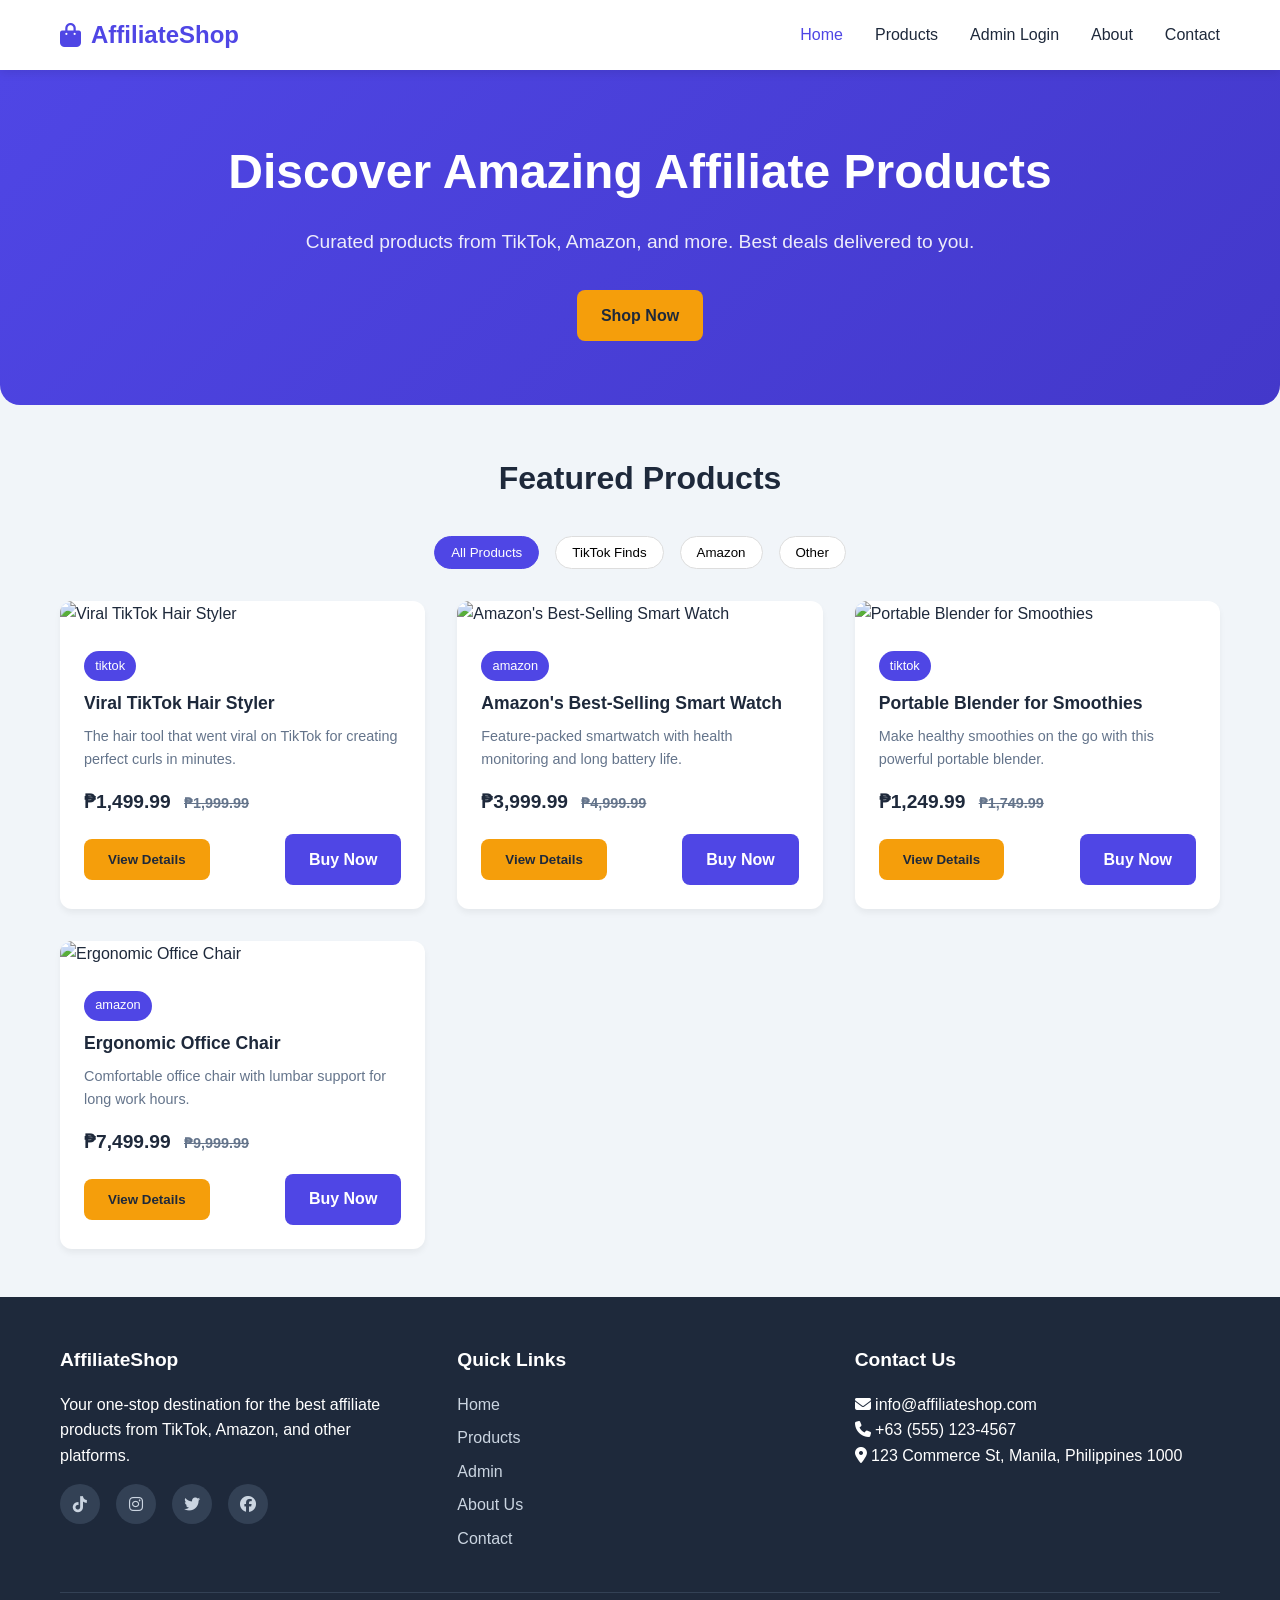
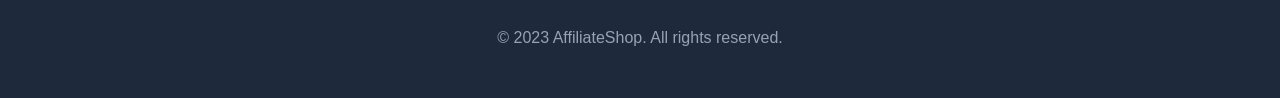
==== my-website7/index.html @ abbaf7f5 "Add files via upload" ====
<!DOCTYPE html>
<html lang="en">
<head>
    <meta charset="UTF-8">
    <meta name="viewport" content="width=device-width, initial-scale=1.0">
    <title>AffiliateShop - TikTok & Amazon Finds</title>
    <link rel="stylesheet" href="css/style.css">
    <link rel="stylesheet" href="css/auth.css">
    <link rel="stylesheet" href="https://cdnjs.cloudflare.com/ajax/libs/font-awesome/6.4.0/css/all.min.css">
</head>
<body>
    <!-- Header -->
    <header>
        <div class="container">
            <nav class="navbar">
                <a href="#" class="logo">
                    <i class="fas fa-shopping-bag"></i>
                    AffiliateShop
                </a>
                <ul class="nav-links">
                    <li><a href="#" class="active">Home</a></li>
                    <li><a href="#products">Products</a></li>
                    <li><a href="#" id="admin-login-link">Admin Login</a></li>
                    <li><a href="#about">About</a></li>
                    <li><a href="#contact">Contact</a></li>
                </ul>
                <button class="mobile-menu-btn" id="mobile-menu-btn">
                    <i class="fas fa-bars"></i>
                </button>
            </nav>
        </div>
    </header>

    <!-- Hero Section -->
    <section class="hero">
        <div class="container">
            <h1>Discover Amazing Affiliate Products</h1>
            <p>Curated products from TikTok, Amazon, and more. Best deals delivered to you.</p>
            <a href="#products" class="btn">Shop Now</a>
        </div>
    </section>

    <!-- Products Section -->
    <section id="products" class="container">
        <h2 class="section-title">Featured Products</h2>
        
        <div class="filters">
            <button class="filter-btn active" data-filter="all">All Products</button>
            <button class="filter-btn" data-filter="tiktok">TikTok Finds</button>
            <button class="filter-btn" data-filter="amazon">Amazon</button>
            <button class="filter-btn" data-filter="other">Other</button>
        </div>

        <div class="products-grid" id="products-grid">
            <!-- Products will be loaded here dynamically -->
        </div>
    </section>

    <!-- Admin Login Modal -->
    <div class="modal" id="login-modal">
        <div class="modal-content">
            <button class="close-modal" id="close-login-modal">&times;</button>
            <div class="auth-container">
                <h2>Admin Login</h2>
                <form id="login-form">
                    <div class="form-group">
                        <label for="username">Username</label>
                        <input type="text" id="username" class="form-control" required>
                    </div>
                    <div class="form-group">
                        <label for="password">Password</label>
                        <input type="password" id="password" class="form-control" required>
                    </div>
                    <button type="submit" class="btn btn-primary btn-full">Login</button>
                </form>
                <div class="auth-info">
                    <p><strong>Demo Credentials:</strong></p>
                    <p>Username: admin</p>
                    <p>Password: password123</p>
                </div>
            </div>
        </div>
    </div>

    <!-- Admin Panel -->
    <section class="admin-panel container" id="admin-panel">
        <div class="admin-header">
            <h2 class="section-title">Admin Panel</h2>
            <button class="btn btn-danger" id="logout-btn">Logout</button>
        </div>
        
        <div class="tabs">
            <div class="tab active" data-tab="add-product">Add Product</div>
            <div class="tab" data-tab="bulk-upload">Bulk Upload</div>
            <div class="tab" data-tab="manage-products">Manage Products</div>
        </div>

        <div class="tab-content active" id="add-product-tab">
            <form id="add-product-form">
                <div class="form-row">
                    <div class="form-group">
                        <label for="product-title">Product Title</label>
                        <input type="text" id="product-title" class="form-control" required>
                    </div>
                    <div class="form-group">
                        <label for="product-price">Price (₱)</label>
                        <input type="number" id="product-price" class="form-control" step="0.01" required>
                    </div>
                </div>

                <div class="form-group">
                    <label for="product-description">Description</label>
                    <textarea id="product-description" class="form-control" required></textarea>
                </div>

                <div class="form-row">
                    <div class="form-group">
                        <label for="product-affiliate-link">Affiliate Link</label>
                        <input type="url" id="product-affiliate-link" class="form-control" required>
                    </div>
                    <div class="form-group">
                        <label for="product-source">Source</label>
                        <select id="product-source" class="form-control" required>
                            <option value="tiktok">TikTok</option>
                            <option value="amazon">Amazon</option>
                            <option value="other">Other</option>
                        </select>
                    </div>
                </div>

                <div class="form-row">
                    <div class="form-group">
                        <label for="product-category">Category</label>
                        <input type="text" id="product-category" class="form-control" required>
                    </div>
                    <div class="form-group">
                        <label for="product-image">Image URL</label>
                        <input type="url" id="product-image" class="form-control" required>
                    </div>
                </div>

                <div class="form-group">
                    <label for="product-tags">Tags (comma separated)</label>
                    <input type="text" id="product-tags" class="form-control" placeholder="tag1, tag2, tag3">
                </div>

                <button type="submit" class="btn btn-primary">Add Product</button>
            </form>
        </div>

        <div class="tab-content" id="bulk-upload-tab">
            <div class="form-group">
                <label>Bulk Product Upload</label>
                <p>Upload multiple products using JSON format.</p>
            </div>

            <div class="form-group">
                <label for="bulk-data">Product Data (JSON format)</label>
                <textarea id="bulk-data" class="form-control" rows="10" placeholder='[{"title": "Product 1", "price": 1000, "description": "...", "affiliateLink": "...", "source": "tiktok", "category": "Beauty", "image": "..."}]'></textarea>
            </div>

            <button class="btn btn-primary" id="import-bulk">Import Products</button>
        </div>

        <div class="tab-content" id="manage-products-tab">
            <div id="admin-products-list">
                <!-- Admin products list will be loaded here -->
            </div>
        </div>
    </section>

    <!-- Footer -->
    <footer>
        <div class="container">
            <div class="footer-content">
                <div class="footer-section">
                    <h3>AffiliateShop</h3>
                    <p>Your one-stop destination for the best affiliate products from TikTok, Amazon, and other platforms.</p>
                    <div class="social-links">
                        <a href="#"><i class="fab fa-tiktok"></i></a>
                        <a href="#"><i class="fab fa-instagram"></i></a>
                        <a href="#"><i class="fab fa-twitter"></i></a>
                        <a href="#"><i class="fab fa-facebook"></i></a>
                    </div>
                </div>
                <div class="footer-section">
                    <h3>Quick Links</h3>
                    <a href="#">Home</a>
                    <a href="#products">Products</a>
                    <a href="#" id="footer-admin-link">Admin</a>
                    <a href="#about">About Us</a>
                    <a href="#contact">Contact</a>
                </div>
                <div class="footer-section">
                    <h3>Contact Us</h3>
                    <p><i class="fas fa-envelope"></i> info@affiliateshop.com</p>
                    <p><i class="fas fa-phone"></i> +63 (555) 123-4567</p>
                    <p><i class="fas fa-map-marker-alt"></i> 123 Commerce St, Manila, Philippines 1000</p>
                </div>
            </div>
            <div class="copyright">
                <p>&copy; 2023 AffiliateShop. All rights reserved.</p>
            </div>
        </div>
    </footer>

    <!-- Product Detail Modal -->
    <div class="modal" id="product-modal">
        <div class="modal-content">
            <button class="close-modal" id="close-modal">&times;</button>
            <div id="modal-content">
                <!-- Product details will be loaded here -->
            </div>
        </div>
    </div>

    <!-- Toast Notification -->
    <div class="toast" id="toast"></div>

    <script src="js/utils.js"></script>
    <script src="js/auth.js"></script>
    <script src="js/products.js"></script>
    <script src="js/admin.js"></script>
    <script src="js/main.js"></script>
</body>
</html>
---- my-website7/css/style.css ----
:root {
    --primary: #4f46e5;
    --primary-dark: #4338ca;
    --secondary: #f59e0b;
    --light: #f8fafc;
    --dark: #1e293b;
    --gray: #64748b;
    --success: #10b981;
    --danger: #ef4444;
}

* {
    margin: 0;
    padding: 0;
    box-sizing: border-box;
    font-family: 'Segoe UI', Tahoma, Geneva, Verdana, sans-serif;
}

body {
    background-color: #f1f5f9;
    color: var(--dark);
    line-height: 1.6;
}

.container {
    width: 100%;
    max-width: 1200px;
    margin: 0 auto;
    padding: 0 20px;
}

/* Header & Navigation */
header {
    background-color: white;
    box-shadow: 0 2px 10px rgba(0, 0, 0, 0.1);
    position: sticky;
    top: 0;
    z-index: 100;
}

.navbar {
    display: flex;
    justify-content: space-between;
    align-items: center;
    padding: 1rem 0;
}

.logo {
    display: flex;
    align-items: center;
    gap: 10px;
    font-size: 1.5rem;
    font-weight: 700;
    color: var(--primary);
    text-decoration: none;
}

.nav-links {
    display: flex;
    gap: 2rem;
    list-style: none;
}

.nav-links a {
    text-decoration: none;
    color: var(--dark);
    font-weight: 500;
    transition: color 0.3s;
}

.nav-links a:hover, .nav-links a.active {
    color: var(--primary);
}

.mobile-menu-btn {
    display: none;
    background: none;
    border: none;
    font-size: 1.5rem;
    cursor: pointer;
    color: var(--dark);
}

/* Hero Section */
.hero {
    background: linear-gradient(135deg, var(--primary) 0%, var(--primary-dark) 100%);
    color: white;
    padding: 4rem 0;
    text-align: center;
    border-radius: 0 0 20px 20px;
    margin-bottom: 3rem;
}

.hero h1 {
    font-size: 3rem;
    margin-bottom: 1rem;
}

.hero p {
    font-size: 1.2rem;
    max-width: 700px;
    margin: 0 auto 2rem;
    opacity: 0.9;
}

.btn {
    display: inline-block;
    padding: 0.8rem 1.5rem;
    background-color: var(--secondary);
    color: var(--dark);
    border: none;
    border-radius: 8px;
    font-weight: 600;
    cursor: pointer;
    text-decoration: none;
    transition: all 0.3s;
}

.btn:hover {
    background-color: #eab308;
    transform: translateY(-2px);
}

.btn-primary {
    background-color: var(--primary);
    color: white;
}

.btn-primary:hover {
    background-color: var(--primary-dark);
}

.btn-danger {
    background-color: var(--danger);
    color: white;
}

.btn-danger:hover {
    background-color: #dc2626;
}

.btn-full {
    width: 100%;
}

/* Products Grid */
.section-title {
    text-align: center;
    margin-bottom: 2rem;
    font-size: 2rem;
    color: var(--dark);
}

.filters {
    display: flex;
    justify-content: center;
    gap: 1rem;
    margin-bottom: 2rem;
    flex-wrap: wrap;
}

.filter-btn {
    padding: 0.5rem 1rem;
    background-color: white;
    border: 1px solid #ddd;
    border-radius: 20px;
    cursor: pointer;
    transition: all 0.3s;
}

.filter-btn.active, .filter-btn:hover {
    background-color: var(--primary);
    color: white;
    border-color: var(--primary);
}

.products-grid {
    display: grid;
    grid-template-columns: repeat(auto-fill, minmax(280px, 1fr));
    gap: 2rem;
    margin-bottom: 3rem;
}

.product-card {
    background-color: white;
    border-radius: 12px;
    overflow: hidden;
    box-shadow: 0 4px 6px rgba(0, 0, 0, 0.05);
    transition: transform 0.3s, box-shadow 0.3s;
}

.product-card:hover {
    transform: translateY(-5px);
    box-shadow: 0 10px 15px rgba(0, 0, 0, 0.1);
}

.product-image {
    height: 200px;
    width: 100%;
    object-fit: cover;
}

.product-info {
    padding: 1.5rem;
}

.product-source {
    display: inline-block;
    background-color: var(--primary);
    color: white;
    padding: 0.3rem 0.7rem;
    border-radius: 20px;
    font-size: 0.8rem;
    margin-bottom: 0.5rem;
}

.product-title {
    font-size: 1.1rem;
    margin-bottom: 0.5rem;
    display: -webkit-box;
    -webkit-line-clamp: 2;
    -webkit-box-orient: vertical;
    overflow: hidden;
}

.product-description {
    color: var(--gray);
    font-size: 0.9rem;
    margin-bottom: 1rem;
    display: -webkit-box;
    -webkit-line-clamp: 2;
    -webkit-box-orient: vertical;
    overflow: hidden;
}

.product-price {
    font-size: 1.2rem;
    font-weight: 700;
    color: var(--dark);
    margin-bottom: 1rem;
}

.product-price .original {
    font-size: 0.9rem;
    color: var(--gray);
    text-decoration: line-through;
    margin-left: 0.5rem;
}

.product-actions {
    display: flex;
    justify-content: space-between;
    align-items: center;
}

/* Admin Panel */
.admin-panel {
    background-color: white;
    border-radius: 12px;
    padding: 2rem;
    box-shadow: 0 4px 6px rgba(0, 0, 0, 0.05);
    margin-bottom: 3rem;
    display: none;
}

.admin-panel.active {
    display: block;
}

.admin-header {
    display: flex;
    justify-content: space-between;
    align-items: center;
    margin-bottom: 2rem;
}

.form-group {
    margin-bottom: 1.5rem;
}

.form-group label {
    display: block;
    margin-bottom: 0.5rem;
    font-weight: 500;
}

.form-control {
    width: 100%;
    padding: 0.8rem;
    border: 1px solid #ddd;
    border-radius: 8px;
    font-size: 1rem;
}

.form-row {
    display: flex;
    gap: 1rem;
}

.form-row .form-group {
    flex: 1;
}

textarea.form-control {
    min-height: 100px;
    resize: vertical;
}

.tabs {
    display: flex;
    border-bottom: 1px solid #ddd;
    margin-bottom: 1.5rem;
}

.tab {
    padding: 0.8rem 1.5rem;
    cursor: pointer;
    border-bottom: 2px solid transparent;
}

.tab.active {
    border-bottom: 2px solid var(--primary);
    color: var(--primary);
    font-weight: 500;
}

.tab-content {
    display: none;
}

.tab-content.active {
    display: block;
}

/* Footer */
footer {
    background-color: var(--dark);
    color: white;
    padding: 3rem 0;
    margin-top: 3rem;
}

.footer-content {
    display: flex;
    justify-content: space-between;
    flex-wrap: wrap;
    gap: 2rem;
}

.footer-section {
    flex: 1;
    min-width: 250px;
}

.footer-section h3 {
    margin-bottom: 1rem;
    font-size: 1.2rem;
}

.footer-section a {
    color: #cbd5e1;
    text-decoration: none;
    display: block;
    margin-bottom: 0.5rem;
    transition: color 0.3s;
}

.footer-section a:hover {
    color: white;
}

.social-links {
    display: flex;
    gap: 1rem;
    margin-top: 1rem;
}

.social-links a {
    display: inline-flex;
    align-items: center;
    justify-content: center;
    width: 40px;
    height: 40px;
    background-color: #334155;
    border-radius: 50%;
    transition: background-color 0.3s;
}

.social-links a:hover {
    background-color: var(--primary);
}

.copyright {
    text-align: center;
    margin-top: 2rem;
    padding-top: 2rem;
    border-top: 1px solid #334155;
    color: #94a3b8;
}

/* Modal */
.modal {
    display: none;
    position: fixed;
    top: 0;
    left: 0;
    width: 100%;
    height: 100%;
    background-color: rgba(0, 0, 0, 0.5);
    z-index: 1000;
    align-items: center;
    justify-content: center;
}

.modal.active {
    display: flex;
}

.modal-content {
    background-color: white;
    border-radius: 12px;
    width: 90%;
    max-width: 500px;
    max-height: 90vh;
    overflow-y: auto;
    padding: 2rem;
    position: relative;
}

.close-modal {
    position: absolute;
    top: 1rem;
    right: 1rem;
    background: none;
    border: none;
    font-size: 1.5rem;
    cursor: pointer;
    color: var(--gray);
}

/* Toast Notifications */
.toast {
    position: fixed;
    bottom: 20px;
    right: 20px;
    padding: 1rem 1.5rem;
    background-color: var(--success);
    color: white;
    border-radius: 8px;
    box-shadow: 0 4px 6px rgba(0, 0, 0, 0.1);
    transform: translateY(100px);
    opacity: 0;
    transition: all 0.3s;
    z-index: 1001;
}

.toast.active {
    transform: translateY(0);
    opacity: 1;
}

.toast.error {
    background-color: var(--danger);
}

/* Responsive */
@media (max-width: 768px) {
    .nav-links {
        display: none;
        position: absolute;
        top: 100%;
        left: 0;
        width: 100%;
        background-color: white;
        flex-direction: column;
        padding: 1rem 0;
        box-shadow: 0 5px 10px rgba(0, 0, 0, 0.1);
    }

    .nav-links.active {
        display: flex;
    }

    .mobile-menu-btn {
        display: block;
    }

    .hero h1 {
        font-size: 2.2rem;
    }

    .form-row {
        flex-direction: column;
        gap: 0;
    }

    .admin-header {
        flex-direction: column;
        gap: 1rem;
        align-items: flex-start;
    }
}
---- my-website7/css/auth.css ----
.auth-container {
    text-align: center;
}

.auth-container h2 {
    margin-bottom: 2rem;
    color: var(--dark);
}

.auth-info {
    margin-top: 1.5rem;
    padding: 1rem;
    background-color: #f8fafc;
    border-radius: 8px;
    border-left: 4px solid var(--primary);
}

.auth-info p {
    margin-bottom: 0.5rem;
    font-size: 0.9rem;
    color: var(--gray);
}

.auth-info p:first-child {
    font-weight: 600;
    color: var(--dark);
}
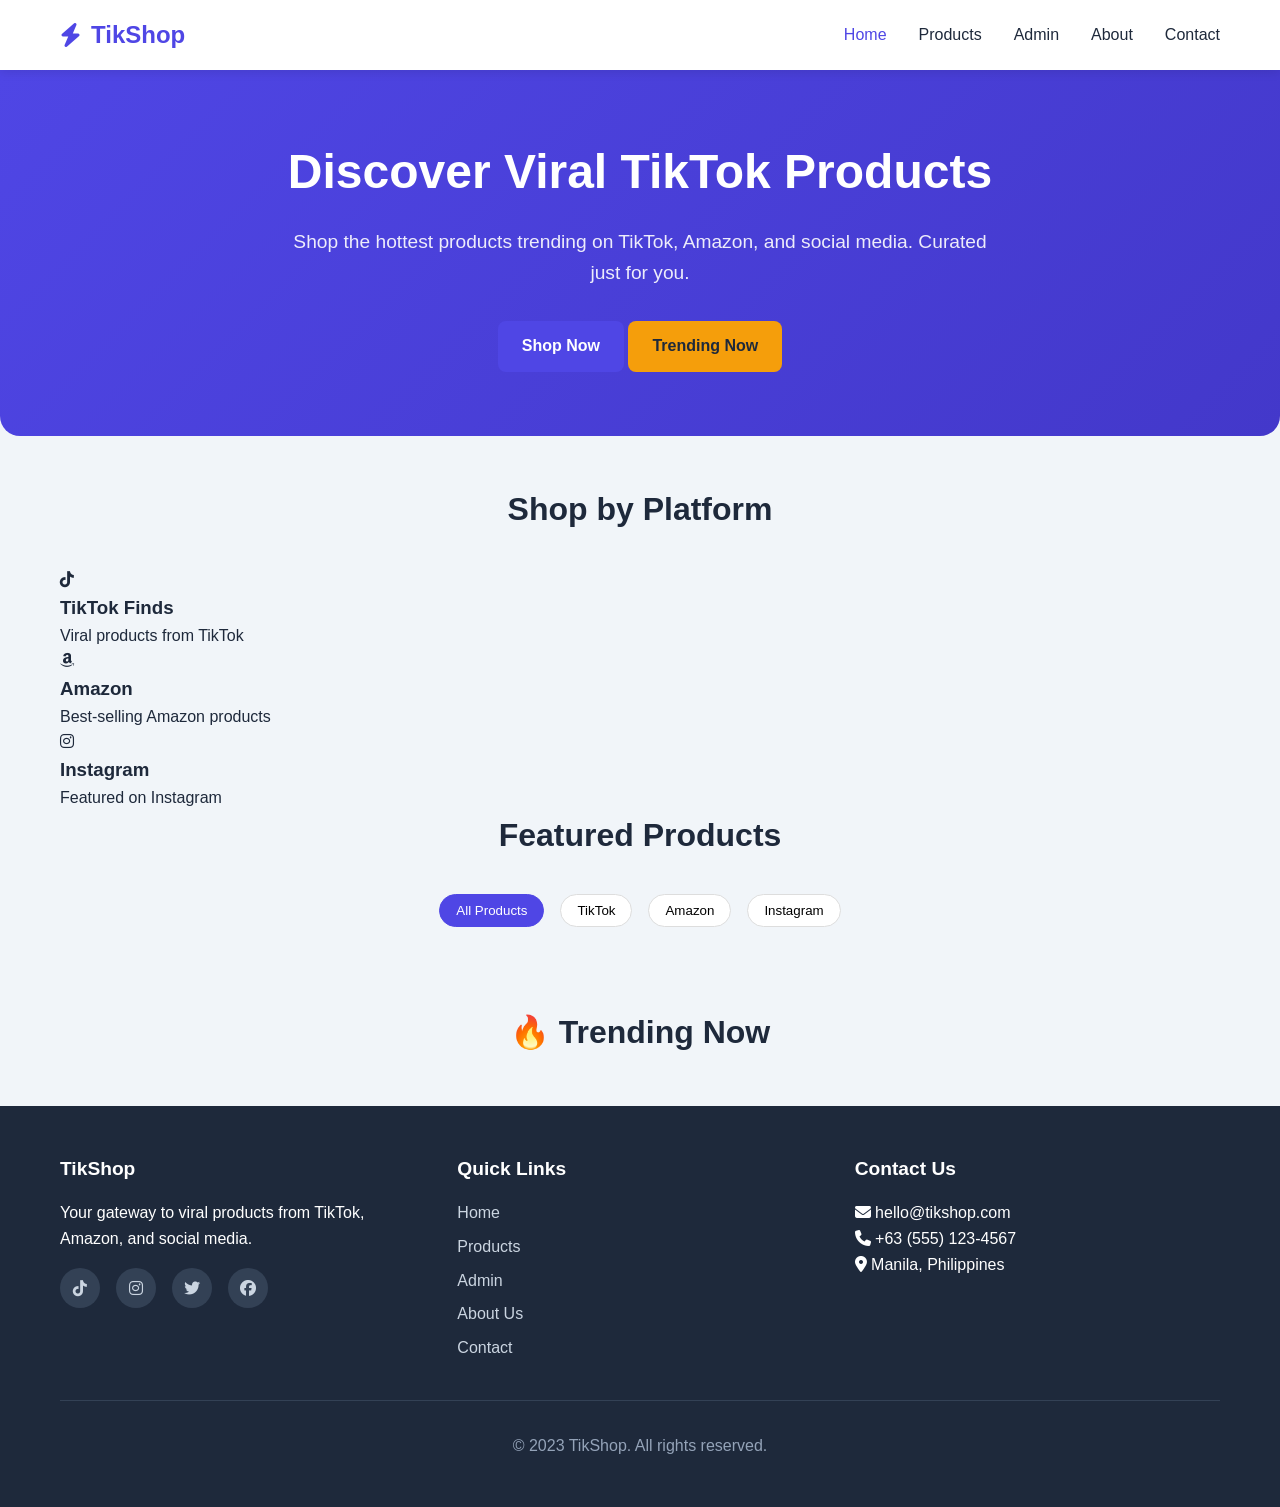
==== commit ce5fa512: "Update index.html" ====
--- a/my-website7/index.html
+++ b/my-website7/index.html
@@ -3,9 +3,8 @@
 <head>
     <meta charset="UTF-8">
     <meta name="viewport" content="width=device-width, initial-scale=1.0">
-    <title>AffiliateShop - TikTok & Amazon Finds</title>
+    <title>TikShop - Viral Products from TikTok & Amazon</title>
     <link rel="stylesheet" href="css/style.css">
-    <link rel="stylesheet" href="css/auth.css">
     <link rel="stylesheet" href="https://cdnjs.cloudflare.com/ajax/libs/font-awesome/6.4.0/css/all.min.css">
 </head>
 <body>
@@ -14,13 +13,13 @@
         <div class="container">
             <nav class="navbar">
                 <a href="#" class="logo">
-                    <i class="fas fa-shopping-bag"></i>
-                    AffiliateShop
+                    <i class="fas fa-bolt"></i>
+                    TikShop
                 </a>
                 <ul class="nav-links">
                     <li><a href="#" class="active">Home</a></li>
                     <li><a href="#products">Products</a></li>
-                    <li><a href="#" id="admin-login-link">Admin Login</a></li>
+                    <li><a href="admin.html" id="admin-link">Admin</a></li>
                     <li><a href="#about">About</a></li>
                     <li><a href="#contact">Contact</a></li>
                 </ul>
@@ -34,137 +33,61 @@
     <!-- Hero Section -->
     <section class="hero">
         <div class="container">
-            <h1>Discover Amazing Affiliate Products</h1>
-            <p>Curated products from TikTok, Amazon, and more. Best deals delivered to you.</p>
-            <a href="#products" class="btn">Shop Now</a>
+            <h1>Discover Viral TikTok Products</h1>
+            <p>Shop the hottest products trending on TikTok, Amazon, and social media. Curated just for you.</p>
+            <a href="#products" class="btn btn-primary">Shop Now</a>
+            <a href="#trending" class="btn btn-secondary">Trending Now</a>
+        </div>
+    </section>
+
+    <!-- Categories Section -->
+    <section class="categories">
+        <div class="container">
+            <h2 class="section-title">Shop by Platform</h2>
+            <div class="categories-grid">
+                <div class="category-card tiktok">
+                    <i class="fab fa-tiktok"></i>
+                    <h3>TikTok Finds</h3>
+                    <p>Viral products from TikTok</p>
+                </div>
+                <div class="category-card amazon">
+                    <i class="fab fa-amazon"></i>
+                    <h3>Amazon</h3>
+                    <p>Best-selling Amazon products</p>
+                </div>
+                <div class="category-card instagram">
+                    <i class="fab fa-instagram"></i>
+                    <h3>Instagram</h3>
+                    <p>Featured on Instagram</p>
+                </div>
+            </div>
         </div>
     </section>
 
     <!-- Products Section -->
-    <section id="products" class="container">
-        <h2 class="section-title">Featured Products</h2>
-        
-        <div class="filters">
-            <button class="filter-btn active" data-filter="all">All Products</button>
-            <button class="filter-btn" data-filter="tiktok">TikTok Finds</button>
-            <button class="filter-btn" data-filter="amazon">Amazon</button>
-            <button class="filter-btn" data-filter="other">Other</button>
-        </div>
+    <section id="products" class="products-section">
+        <div class="container">
+            <h2 class="section-title">Featured Products</h2>
+            
+            <div class="filters">
+                <button class="filter-btn active" data-filter="all">All Products</button>
+                <button class="filter-btn" data-filter="tiktok">TikTok</button>
+                <button class="filter-btn" data-filter="amazon">Amazon</button>
+                <button class="filter-btn" data-filter="instagram">Instagram</button>
+            </div>
 
-        <div class="products-grid" id="products-grid">
-            <!-- Products will be loaded here dynamically -->
+            <div class="products-grid" id="products-grid">
+                <!-- Products will be loaded here dynamically -->
+            </div>
         </div>
     </section>
 
-    <!-- Admin Login Modal -->
-    <div class="modal" id="login-modal">
-        <div class="modal-content">
-            <button class="close-modal" id="close-login-modal">&times;</button>
-            <div class="auth-container">
-                <h2>Admin Login</h2>
-                <form id="login-form">
-                    <div class="form-group">
-                        <label for="username">Username</label>
-                        <input type="text" id="username" class="form-control" required>
-                    </div>
-                    <div class="form-group">
-                        <label for="password">Password</label>
-                        <input type="password" id="password" class="form-control" required>
-                    </div>
-                    <button type="submit" class="btn btn-primary btn-full">Login</button>
-                </form>
-                <div class="auth-info">
-                    <p><strong>Demo Credentials:</strong></p>
-                    <p>Username: admin</p>
-                    <p>Password: password123</p>
-                </div>
-            </div>
-        </div>
-    </div>
-
-    <!-- Admin Panel -->
-    <section class="admin-panel container" id="admin-panel">
-        <div class="admin-header">
-            <h2 class="section-title">Admin Panel</h2>
-            <button class="btn btn-danger" id="logout-btn">Logout</button>
-        </div>
-        
-        <div class="tabs">
-            <div class="tab active" data-tab="add-product">Add Product</div>
-            <div class="tab" data-tab="bulk-upload">Bulk Upload</div>
-            <div class="tab" data-tab="manage-products">Manage Products</div>
-        </div>
-
-        <div class="tab-content active" id="add-product-tab">
-            <form id="add-product-form">
-                <div class="form-row">
-                    <div class="form-group">
-                        <label for="product-title">Product Title</label>
-                        <input type="text" id="product-title" class="form-control" required>
-                    </div>
-                    <div class="form-group">
-                        <label for="product-price">Price (₱)</label>
-                        <input type="number" id="product-price" class="form-control" step="0.01" required>
-                    </div>
-                </div>
-
-                <div class="form-group">
-                    <label for="product-description">Description</label>
-                    <textarea id="product-description" class="form-control" required></textarea>
-                </div>
-
-                <div class="form-row">
-                    <div class="form-group">
-                        <label for="product-affiliate-link">Affiliate Link</label>
-                        <input type="url" id="product-affiliate-link" class="form-control" required>
-                    </div>
-                    <div class="form-group">
-                        <label for="product-source">Source</label>
-                        <select id="product-source" class="form-control" required>
-                            <option value="tiktok">TikTok</option>
-                            <option value="amazon">Amazon</option>
-                            <option value="other">Other</option>
-                        </select>
-                    </div>
-                </div>
-
-                <div class="form-row">
-                    <div class="form-group">
-                        <label for="product-category">Category</label>
-                        <input type="text" id="product-category" class="form-control" required>
-                    </div>
-                    <div class="form-group">
-                        <label for="product-image">Image URL</label>
-                        <input type="url" id="product-image" class="form-control" required>
-                    </div>
-                </div>
-
-                <div class="form-group">
-                    <label for="product-tags">Tags (comma separated)</label>
-                    <input type="text" id="product-tags" class="form-control" placeholder="tag1, tag2, tag3">
-                </div>
-
-                <button type="submit" class="btn btn-primary">Add Product</button>
-            </form>
-        </div>
-
-        <div class="tab-content" id="bulk-upload-tab">
-            <div class="form-group">
-                <label>Bulk Product Upload</label>
-                <p>Upload multiple products using JSON format.</p>
-            </div>
-
-            <div class="form-group">
-                <label for="bulk-data">Product Data (JSON format)</label>
-                <textarea id="bulk-data" class="form-control" rows="10" placeholder='[{"title": "Product 1", "price": 1000, "description": "...", "affiliateLink": "...", "source": "tiktok", "category": "Beauty", "image": "..."}]'></textarea>
-            </div>
-
-            <button class="btn btn-primary" id="import-bulk">Import Products</button>
-        </div>
-
-        <div class="tab-content" id="manage-products-tab">
-            <div id="admin-products-list">
-                <!-- Admin products list will be loaded here -->
+    <!-- Trending Section -->
+    <section id="trending" class="trending-section">
+        <div class="container">
+            <h2 class="section-title">🔥 Trending Now</h2>
+            <div class="trending-grid" id="trending-grid">
+                <!-- Trending products will be loaded here -->
             </div>
         </div>
     </section>
@@ -174,8 +97,8 @@
         <div class="container">
             <div class="footer-content">
                 <div class="footer-section">
-                    <h3>AffiliateShop</h3>
-                    <p>Your one-stop destination for the best affiliate products from TikTok, Amazon, and other platforms.</p>
+                    <h3>TikShop</h3>
+                    <p>Your gateway to viral products from TikTok, Amazon, and social media.</p>
                     <div class="social-links">
                         <a href="#"><i class="fab fa-tiktok"></i></a>
                         <a href="#"><i class="fab fa-instagram"></i></a>
@@ -187,19 +110,19 @@
                     <h3>Quick Links</h3>
                     <a href="#">Home</a>
                     <a href="#products">Products</a>
-                    <a href="#" id="footer-admin-link">Admin</a>
+                    <a href="admin.html">Admin</a>
                     <a href="#about">About Us</a>
                     <a href="#contact">Contact</a>
                 </div>
                 <div class="footer-section">
                     <h3>Contact Us</h3>
-                    <p><i class="fas fa-envelope"></i> info@affiliateshop.com</p>
+                    <p><i class="fas fa-envelope"></i> hello@tikshop.com</p>
                     <p><i class="fas fa-phone"></i> +63 (555) 123-4567</p>
-                    <p><i class="fas fa-map-marker-alt"></i> 123 Commerce St, Manila, Philippines 1000</p>
+                    <p><i class="fas fa-map-marker-alt"></i> Manila, Philippines</p>
                 </div>
             </div>
             <div class="copyright">
-                <p>&copy; 2023 AffiliateShop. All rights reserved.</p>
+                <p>&copy; 2023 TikShop. All rights reserved.</p>
             </div>
         </div>
     </footer>
@@ -218,9 +141,7 @@
     <div class="toast" id="toast"></div>
 
     <script src="js/utils.js"></script>
-    <script src="js/auth.js"></script>
     <script src="js/products.js"></script>
-    <script src="js/admin.js"></script>
     <script src="js/main.js"></script>
 </body>
-</html>+</html>
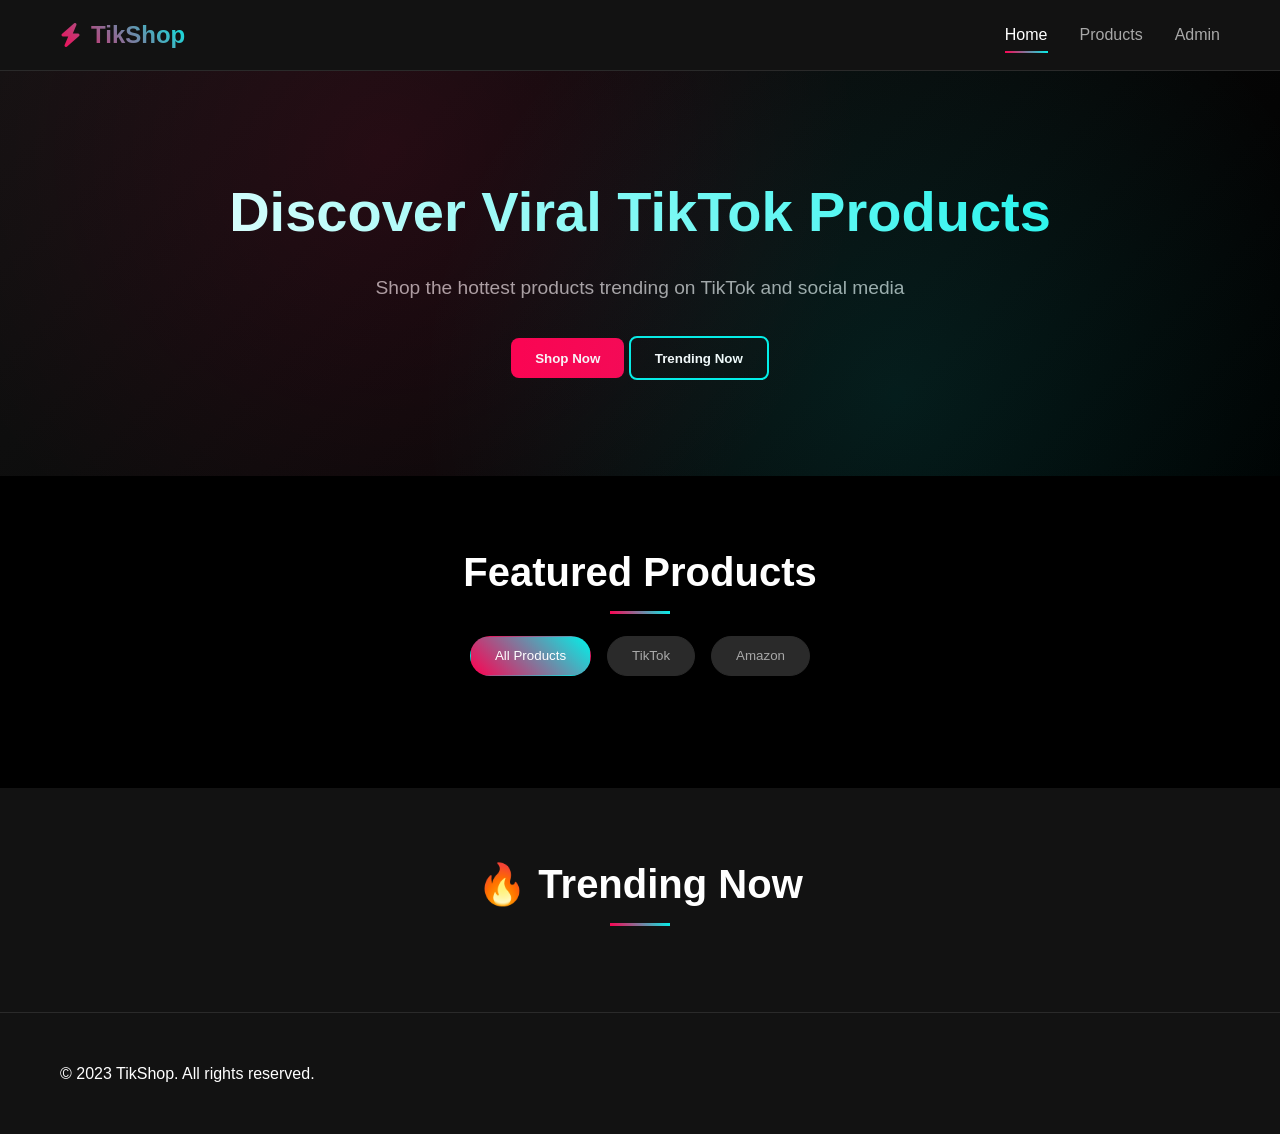
==== commit 2fc3453b: "Update index.html" ====
--- a/my-website7/index.html
+++ b/my-website7/index.html
@@ -3,7 +3,7 @@
 <head>
     <meta charset="UTF-8">
     <meta name="viewport" content="width=device-width, initial-scale=1.0">
-    <title>TikShop - Viral Products from TikTok & Amazon</title>
+    <title>TikShop - Viral Products</title>
     <link rel="stylesheet" href="css/style.css">
     <link rel="stylesheet" href="https://cdnjs.cloudflare.com/ajax/libs/font-awesome/6.4.0/css/all.min.css">
 </head>
@@ -16,16 +16,11 @@
                     <i class="fas fa-bolt"></i>
                     TikShop
                 </a>
-                <ul class="nav-links">
-                    <li><a href="#" class="active">Home</a></li>
-                    <li><a href="#products">Products</a></li>
-                    <li><a href="admin.html" id="admin-link">Admin</a></li>
-                    <li><a href="#about">About</a></li>
-                    <li><a href="#contact">Contact</a></li>
-                </ul>
-                <button class="mobile-menu-btn" id="mobile-menu-btn">
-                    <i class="fas fa-bars"></i>
-                </button>
+                <div class="nav-links">
+                    <a href="#" class="active">Home</a>
+                    <a href="#products">Products</a>
+                    <a href="admin.html">Admin</a>
+                </div>
             </nav>
         </div>
     </header>
@@ -34,32 +29,10 @@
     <section class="hero">
         <div class="container">
             <h1>Discover Viral TikTok Products</h1>
-            <p>Shop the hottest products trending on TikTok, Amazon, and social media. Curated just for you.</p>
-            <a href="#products" class="btn btn-primary">Shop Now</a>
-            <a href="#trending" class="btn btn-secondary">Trending Now</a>
-        </div>
-    </section>
-
-    <!-- Categories Section -->
-    <section class="categories">
-        <div class="container">
-            <h2 class="section-title">Shop by Platform</h2>
-            <div class="categories-grid">
-                <div class="category-card tiktok">
-                    <i class="fab fa-tiktok"></i>
-                    <h3>TikTok Finds</h3>
-                    <p>Viral products from TikTok</p>
-                </div>
-                <div class="category-card amazon">
-                    <i class="fab fa-amazon"></i>
-                    <h3>Amazon</h3>
-                    <p>Best-selling Amazon products</p>
-                </div>
-                <div class="category-card instagram">
-                    <i class="fab fa-instagram"></i>
-                    <h3>Instagram</h3>
-                    <p>Featured on Instagram</p>
-                </div>
+            <p>Shop the hottest products trending on TikTok and social media</p>
+            <div class="hero-buttons">
+                <button class="btn btn-primary" onclick="scrollToProducts()">Shop Now</button>
+                <button class="btn btn-secondary" onclick="scrollToTrending()">Trending Now</button>
             </div>
         </div>
     </section>
@@ -70,14 +43,13 @@
             <h2 class="section-title">Featured Products</h2>
             
             <div class="filters">
-                <button class="filter-btn active" data-filter="all">All Products</button>
-                <button class="filter-btn" data-filter="tiktok">TikTok</button>
-                <button class="filter-btn" data-filter="amazon">Amazon</button>
-                <button class="filter-btn" data-filter="instagram">Instagram</button>
+                <button class="filter-btn active" onclick="filterProducts('all')">All Products</button>
+                <button class="filter-btn" onclick="filterProducts('tiktok')">TikTok</button>
+                <button class="filter-btn" onclick="filterProducts('amazon')">Amazon</button>
             </div>
 
             <div class="products-grid" id="products-grid">
-                <!-- Products will be loaded here dynamically -->
+                <!-- Products loaded by JavaScript -->
             </div>
         </div>
     </section>
@@ -86,8 +58,8 @@
     <section id="trending" class="trending-section">
         <div class="container">
             <h2 class="section-title">🔥 Trending Now</h2>
-            <div class="trending-grid" id="trending-grid">
-                <!-- Trending products will be loaded here -->
+            <div class="products-grid" id="trending-grid">
+                <!-- Trending products loaded by JavaScript -->
             </div>
         </div>
     </section>
@@ -95,53 +67,11 @@
     <!-- Footer -->
     <footer>
         <div class="container">
-            <div class="footer-content">
-                <div class="footer-section">
-                    <h3>TikShop</h3>
-                    <p>Your gateway to viral products from TikTok, Amazon, and social media.</p>
-                    <div class="social-links">
-                        <a href="#"><i class="fab fa-tiktok"></i></a>
-                        <a href="#"><i class="fab fa-instagram"></i></a>
-                        <a href="#"><i class="fab fa-twitter"></i></a>
-                        <a href="#"><i class="fab fa-facebook"></i></a>
-                    </div>
-                </div>
-                <div class="footer-section">
-                    <h3>Quick Links</h3>
-                    <a href="#">Home</a>
-                    <a href="#products">Products</a>
-                    <a href="admin.html">Admin</a>
-                    <a href="#about">About Us</a>
-                    <a href="#contact">Contact</a>
-                </div>
-                <div class="footer-section">
-                    <h3>Contact Us</h3>
-                    <p><i class="fas fa-envelope"></i> hello@tikshop.com</p>
-                    <p><i class="fas fa-phone"></i> +63 (555) 123-4567</p>
-                    <p><i class="fas fa-map-marker-alt"></i> Manila, Philippines</p>
-                </div>
-            </div>
-            <div class="copyright">
-                <p>&copy; 2023 TikShop. All rights reserved.</p>
-            </div>
+            <p>&copy; 2023 TikShop. All rights reserved.</p>
         </div>
     </footer>
 
-    <!-- Product Detail Modal -->
-    <div class="modal" id="product-modal">
-        <div class="modal-content">
-            <button class="close-modal" id="close-modal">&times;</button>
-            <div id="modal-content">
-                <!-- Product details will be loaded here -->
-            </div>
-        </div>
-    </div>
-
-    <!-- Toast Notification -->
-    <div class="toast" id="toast"></div>
-
     <script src="js/utils.js"></script>
-    <script src="js/products.js"></script>
     <script src="js/main.js"></script>
 </body>
 </html>
--- a/my-website7/css/style.css
+++ b/my-website7/css/style.css
@@ -1,12 +1,15 @@
 :root {
-    --primary: #4f46e5;
-    --primary-dark: #4338ca;
-    --secondary: #f59e0b;
-    --light: #f8fafc;
-    --dark: #1e293b;
-    --gray: #64748b;
-    --success: #10b981;
-    --danger: #ef4444;
+    --tiktok-black: #000000;
+    --tiktok-dark: #121212;
+    --tiktok-gray: #2a2a2a;
+    --tiktok-pink: #ff0050;
+    --tiktok-blue: #00f2ea;
+    --tiktok-text: #ffffff;
+    --tiktok-text-secondary: #a8a8a8;
+    --accent-primary: #ff0050;
+    --accent-secondary: #00f2ea;
+    --success: #00d26a;
+    --danger: #ff375f;
 }
 
 * {
@@ -17,8 +20,8 @@
 }
 
 body {
-    background-color: #f1f5f9;
-    color: var(--dark);
+    background-color: var(--tiktok-black);
+    color: var(--tiktok-text);
     line-height: 1.6;
 }
 
@@ -31,11 +34,12 @@
 
 /* Header & Navigation */
 header {
-    background-color: white;
-    box-shadow: 0 2px 10px rgba(0, 0, 0, 0.1);
+    background-color: var(--tiktok-dark);
+    border-bottom: 1px solid var(--tiktok-gray);
     position: sticky;
     top: 0;
     z-index: 100;
+    backdrop-filter: blur(10px);
 }
 
 .navbar {
@@ -51,8 +55,11 @@
     gap: 10px;
     font-size: 1.5rem;
     font-weight: 700;
-    color: var(--primary);
+    color: var(--tiktok-text);
     text-decoration: none;
+    background: linear-gradient(45deg, var(--tiktok-pink), var(--tiktok-blue));
+    -webkit-background-clip: text;
+    -webkit-text-fill-color: transparent;
 }
 
 .nav-links {
@@ -63,13 +70,24 @@
 
 .nav-links a {
     text-decoration: none;
-    color: var(--dark);
+    color: var(--tiktok-text-secondary);
     font-weight: 500;
-    transition: color 0.3s;
+    transition: all 0.3s;
+    position: relative;
 }
 
 .nav-links a:hover, .nav-links a.active {
-    color: var(--primary);
+    color: var(--tiktok-text);
+}
+
+.nav-links a.active::after {
+    content: '';
+    position: absolute;
+    bottom: -5px;
+    left: 0;
+    width: 100%;
+    height: 2px;
+    background: linear-gradient(45deg, var(--tiktok-pink), var(--tiktok-blue));
 }
 
 .mobile-menu-btn {
@@ -78,120 +96,211 @@
     border: none;
     font-size: 1.5rem;
     cursor: pointer;
-    color: var(--dark);
+    color: var(--tiktok-text);
 }
 
 /* Hero Section */
 .hero {
-    background: linear-gradient(135deg, var(--primary) 0%, var(--primary-dark) 100%);
-    color: white;
-    padding: 4rem 0;
+    background: linear-gradient(135deg, var(--tiktok-dark) 0%, var(--tiktok-black) 100%);
+    padding: 6rem 0;
     text-align: center;
-    border-radius: 0 0 20px 20px;
-    margin-bottom: 3rem;
+    position: relative;
+    overflow: hidden;
+}
+
+.hero::before {
+    content: '';
+    position: absolute;
+    top: 0;
+    left: 0;
+    right: 0;
+    bottom: 0;
+    background: radial-gradient(circle at 30% 20%, rgba(255, 0, 80, 0.1) 0%, transparent 50%),
+                radial-gradient(circle at 70% 80%, rgba(0, 242, 234, 0.1) 0%, transparent 50%);
 }
 
 .hero h1 {
-    font-size: 3rem;
+    font-size: 3.5rem;
     margin-bottom: 1rem;
+    background: linear-gradient(45deg, var(--tiktok-text), var(--tiktok-blue));
+    -webkit-background-clip: text;
+    -webkit-text-fill-color: transparent;
+    position: relative;
 }
 
 .hero p {
     font-size: 1.2rem;
-    max-width: 700px;
+    max-width: 600px;
     margin: 0 auto 2rem;
-    opacity: 0.9;
+    color: var(--tiktok-text-secondary);
 }
 
 .btn {
     display: inline-block;
     padding: 0.8rem 1.5rem;
-    background-color: var(--secondary);
-    color: var(--dark);
     border: none;
     border-radius: 8px;
     font-weight: 600;
     cursor: pointer;
     text-decoration: none;
     transition: all 0.3s;
-}
-
-.btn:hover {
-    background-color: #eab308;
+    text-align: center;
+}
+
+.btn-primary {
+    background: linear-gradient(45deg, var(--tiktok-pink), var(--accent-primary));
+    color: white;
+}
+
+.btn-primary:hover {
     transform: translateY(-2px);
-}
-
-.btn-primary {
-    background-color: var(--primary);
-    color: white;
-}
-
-.btn-primary:hover {
-    background-color: var(--primary-dark);
-}
-
-.btn-danger {
-    background-color: var(--danger);
-    color: white;
-}
-
-.btn-danger:hover {
-    background-color: #dc2626;
-}
-
-.btn-full {
-    width: 100%;
-}
-
-/* Products Grid */
+    box-shadow: 0 5px 15px rgba(255, 0, 80, 0.4);
+}
+
+.btn-secondary {
+    background: transparent;
+    color: var(--tiktok-text);
+    border: 2px solid var(--tiktok-blue);
+}
+
+.btn-secondary:hover {
+    background: var(--tiktok-blue);
+    color: var(--tiktok-black);
+}
+
+/* Categories Section */
+.categories {
+    padding: 4rem 0;
+    background-color: var(--tiktok-dark);
+}
+
+.categories-grid {
+    display: grid;
+    grid-template-columns: repeat(auto-fit, minmax(250px, 1fr));
+    gap: 2rem;
+    margin-top: 2rem;
+}
+
+.category-card {
+    background: var(--tiktok-gray);
+    padding: 2rem;
+    border-radius: 12px;
+    text-align: center;
+    transition: all 0.3s;
+    border: 1px solid transparent;
+}
+
+.category-card:hover {
+    transform: translateY(-5px);
+    border-color: var(--tiktok-pink);
+}
+
+.category-card.tiktok:hover {
+    border-color: var(--tiktok-pink);
+}
+
+.category-card.amazon:hover {
+    border-color: #ff9900;
+}
+
+.category-card.instagram:hover {
+    border-color: #e4405f;
+}
+
+.category-card i {
+    font-size: 3rem;
+    margin-bottom: 1rem;
+}
+
+.category-card.tiktok i {
+    color: var(--tiktok-pink);
+}
+
+.category-card.amazon i {
+    color: #ff9900;
+}
+
+.category-card.instagram i {
+    color: #e4405f;
+}
+
+.category-card h3 {
+    margin-bottom: 0.5rem;
+    color: var(--tiktok-text);
+}
+
+.category-card p {
+    color: var(--tiktok-text-secondary);
+}
+
+/* Products Section */
+.products-section {
+    padding: 4rem 0;
+}
+
 .section-title {
     text-align: center;
     margin-bottom: 2rem;
-    font-size: 2rem;
-    color: var(--dark);
+    font-size: 2.5rem;
+    color: var(--tiktok-text);
+    position: relative;
+}
+
+.section-title::after {
+    content: '';
+    position: absolute;
+    bottom: -10px;
+    left: 50%;
+    transform: translateX(-50%);
+    width: 60px;
+    height: 3px;
+    background: linear-gradient(45deg, var(--tiktok-pink), var(--tiktok-blue));
 }
 
 .filters {
     display: flex;
     justify-content: center;
     gap: 1rem;
-    margin-bottom: 2rem;
+    margin-bottom: 3rem;
     flex-wrap: wrap;
 }
 
 .filter-btn {
-    padding: 0.5rem 1rem;
-    background-color: white;
-    border: 1px solid #ddd;
-    border-radius: 20px;
+    padding: 0.7rem 1.5rem;
+    background: var(--tiktok-gray);
+    color: var(--tiktok-text-secondary);
+    border: 1px solid var(--tiktok-gray);
+    border-radius: 25px;
     cursor: pointer;
     transition: all 0.3s;
+    font-weight: 500;
 }
 
 .filter-btn.active, .filter-btn:hover {
-    background-color: var(--primary);
-    color: white;
-    border-color: var(--primary);
+    background: linear-gradient(45deg, var(--tiktok-pink), var(--tiktok-blue));
+    color: var(--tiktok-text);
+    border-color: transparent;
 }
 
 .products-grid {
     display: grid;
     grid-template-columns: repeat(auto-fill, minmax(280px, 1fr));
     gap: 2rem;
-    margin-bottom: 3rem;
 }
 
 .product-card {
-    background-color: white;
+    background: var(--tiktok-gray);
     border-radius: 12px;
     overflow: hidden;
-    box-shadow: 0 4px 6px rgba(0, 0, 0, 0.05);
-    transition: transform 0.3s, box-shadow 0.3s;
+    transition: all 0.3s;
+    border: 1px solid transparent;
+    position: relative;
 }
 
 .product-card:hover {
-    transform: translateY(-5px);
-    box-shadow: 0 10px 15px rgba(0, 0, 0, 0.1);
+    transform: translateY(-8px);
+    border-color: var(--tiktok-pink);
+    box-shadow: 0 10px 30px rgba(255, 0, 80, 0.2);
 }
 
 .product-image {
@@ -200,23 +309,36 @@
     object-fit: cover;
 }
 
-.product-info {
-    padding: 1.5rem;
-}
-
-.product-source {
-    display: inline-block;
-    background-color: var(--primary);
+.product-badge {
+    position: absolute;
+    top: 10px;
+    right: 10px;
+    background: linear-gradient(45deg, var(--tiktok-pink), var(--accent-primary));
     color: white;
     padding: 0.3rem 0.7rem;
     border-radius: 20px;
     font-size: 0.8rem;
+    font-weight: 600;
+}
+
+.product-info {
+    padding: 1.5rem;
+}
+
+.product-source {
+    display: inline-block;
+    background: var(--tiktok-dark);
+    color: var(--tiktok-text-secondary);
+    padding: 0.3rem 0.7rem;
+    border-radius: 20px;
+    font-size: 0.8rem;
     margin-bottom: 0.5rem;
 }
 
 .product-title {
     font-size: 1.1rem;
     margin-bottom: 0.5rem;
+    color: var(--tiktok-text);
     display: -webkit-box;
     -webkit-line-clamp: 2;
     -webkit-box-orient: vertical;
@@ -224,7 +346,7 @@
 }
 
 .product-description {
-    color: var(--gray);
+    color: var(--tiktok-text-secondary);
     font-size: 0.9rem;
     margin-bottom: 1rem;
     display: -webkit-box;
@@ -234,15 +356,15 @@
 }
 
 .product-price {
-    font-size: 1.2rem;
+    font-size: 1.3rem;
     font-weight: 700;
-    color: var(--dark);
+    color: var(--tiktok-text);
     margin-bottom: 1rem;
 }
 
 .product-price .original {
     font-size: 0.9rem;
-    color: var(--gray);
+    color: var(--tiktok-text-secondary);
     text-decoration: line-through;
     margin-left: 0.5rem;
 }
@@ -251,93 +373,32 @@
     display: flex;
     justify-content: space-between;
     align-items: center;
-}
-
-/* Admin Panel */
-.admin-panel {
-    background-color: white;
-    border-radius: 12px;
-    padding: 2rem;
-    box-shadow: 0 4px 6px rgba(0, 0, 0, 0.05);
-    margin-bottom: 3rem;
-    display: none;
-}
-
-.admin-panel.active {
-    display: block;
-}
-
-.admin-header {
-    display: flex;
-    justify-content: space-between;
-    align-items: center;
-    margin-bottom: 2rem;
-}
-
-.form-group {
-    margin-bottom: 1.5rem;
-}
-
-.form-group label {
-    display: block;
-    margin-bottom: 0.5rem;
-    font-weight: 500;
-}
-
-.form-control {
-    width: 100%;
-    padding: 0.8rem;
-    border: 1px solid #ddd;
-    border-radius: 8px;
-    font-size: 1rem;
-}
-
-.form-row {
-    display: flex;
-    gap: 1rem;
-}
-
-.form-row .form-group {
+    gap: 0.5rem;
+}
+
+.product-actions .btn {
     flex: 1;
-}
-
-textarea.form-control {
-    min-height: 100px;
-    resize: vertical;
-}
-
-.tabs {
-    display: flex;
-    border-bottom: 1px solid #ddd;
-    margin-bottom: 1.5rem;
-}
-
-.tab {
-    padding: 0.8rem 1.5rem;
-    cursor: pointer;
-    border-bottom: 2px solid transparent;
-}
-
-.tab.active {
-    border-bottom: 2px solid var(--primary);
-    color: var(--primary);
-    font-weight: 500;
-}
-
-.tab-content {
-    display: none;
-}
-
-.tab-content.active {
-    display: block;
+    padding: 0.6rem 1rem;
+    font-size: 0.9rem;
+}
+
+/* Trending Section */
+.trending-section {
+    padding: 4rem 0;
+    background: var(--tiktok-dark);
+}
+
+.trending-grid {
+    display: grid;
+    grid-template-columns: repeat(auto-fit, minmax(300px, 1fr));
+    gap: 2rem;
 }
 
 /* Footer */
 footer {
-    background-color: var(--dark);
-    color: white;
+    background-color: var(--tiktok-dark);
     padding: 3rem 0;
-    margin-top: 3rem;
+    border-top: 1px solid var(--tiktok-gray);
 }
 
 .footer-content {
@@ -355,10 +416,11 @@
 .footer-section h3 {
     margin-bottom: 1rem;
     font-size: 1.2rem;
+    color: var(--tiktok-text);
 }
 
 .footer-section a {
-    color: #cbd5e1;
+    color: var(--tiktok-text-secondary);
     text-decoration: none;
     display: block;
     margin-bottom: 0.5rem;
@@ -366,7 +428,7 @@
 }
 
 .footer-section a:hover {
-    color: white;
+    color: var(--tiktok-text);
 }
 
 .social-links {
@@ -381,21 +443,22 @@
     justify-content: center;
     width: 40px;
     height: 40px;
-    background-color: #334155;
+    background-color: var(--tiktok-gray);
     border-radius: 50%;
-    transition: background-color 0.3s;
+    transition: all 0.3s;
 }
 
 .social-links a:hover {
-    background-color: var(--primary);
+    background: linear-gradient(45deg, var(--tiktok-pink), var(--tiktok-blue));
+    transform: translateY(-2px);
 }
 
 .copyright {
     text-align: center;
     margin-top: 2rem;
     padding-top: 2rem;
-    border-top: 1px solid #334155;
-    color: #94a3b8;
+    border-top: 1px solid var(--tiktok-gray);
+    color: var(--tiktok-text-secondary);
 }
 
 /* Modal */
@@ -406,10 +469,11 @@
     left: 0;
     width: 100%;
     height: 100%;
-    background-color: rgba(0, 0, 0, 0.5);
+    background-color: rgba(0, 0, 0, 0.8);
     z-index: 1000;
     align-items: center;
     justify-content: center;
+    backdrop-filter: blur(5px);
 }
 
 .modal.active {
@@ -417,7 +481,7 @@
 }
 
 .modal-content {
-    background-color: white;
+    background-color: var(--tiktok-dark);
     border-radius: 12px;
     width: 90%;
     max-width: 500px;
@@ -425,6 +489,7 @@
     overflow-y: auto;
     padding: 2rem;
     position: relative;
+    border: 1px solid var(--tiktok-gray);
 }
 
 .close-modal {
@@ -435,7 +500,12 @@
     border: none;
     font-size: 1.5rem;
     cursor: pointer;
-    color: var(--gray);
+    color: var(--tiktok-text-secondary);
+    transition: color 0.3s;
+}
+
+.close-modal:hover {
+    color: var(--tiktok-text);
 }
 
 /* Toast Notifications */
@@ -444,14 +514,15 @@
     bottom: 20px;
     right: 20px;
     padding: 1rem 1.5rem;
-    background-color: var(--success);
-    color: white;
+    background: var(--tiktok-gray);
+    color: var(--tiktok-text);
     border-radius: 8px;
     box-shadow: 0 4px 6px rgba(0, 0, 0, 0.1);
     transform: translateY(100px);
     opacity: 0;
     transition: all 0.3s;
     z-index: 1001;
+    border-left: 4px solid var(--success);
 }
 
 .toast.active {
@@ -460,7 +531,7 @@
 }
 
 .toast.error {
-    background-color: var(--danger);
+    border-left-color: var(--danger);
 }
 
 /* Responsive */
@@ -471,10 +542,11 @@
         top: 100%;
         left: 0;
         width: 100%;
-        background-color: white;
+        background-color: var(--tiktok-dark);
         flex-direction: column;
         padding: 1rem 0;
         box-shadow: 0 5px 10px rgba(0, 0, 0, 0.1);
+        border-top: 1px solid var(--tiktok-gray);
     }
 
     .nav-links.active {
@@ -486,17 +558,23 @@
     }
 
     .hero h1 {
-        font-size: 2.2rem;
-    }
-
-    .form-row {
+        font-size: 2.5rem;
+    }
+
+    .filters {
+        gap: 0.5rem;
+    }
+
+    .filter-btn {
+        padding: 0.5rem 1rem;
+        font-size: 0.9rem;
+    }
+
+    .products-grid {
+        grid-template-columns: 1fr;
+    }
+
+    .footer-content {
         flex-direction: column;
-        gap: 0;
-    }
-
-    .admin-header {
-        flex-direction: column;
-        gap: 1rem;
-        align-items: flex-start;
-    }
-}+    }
+}
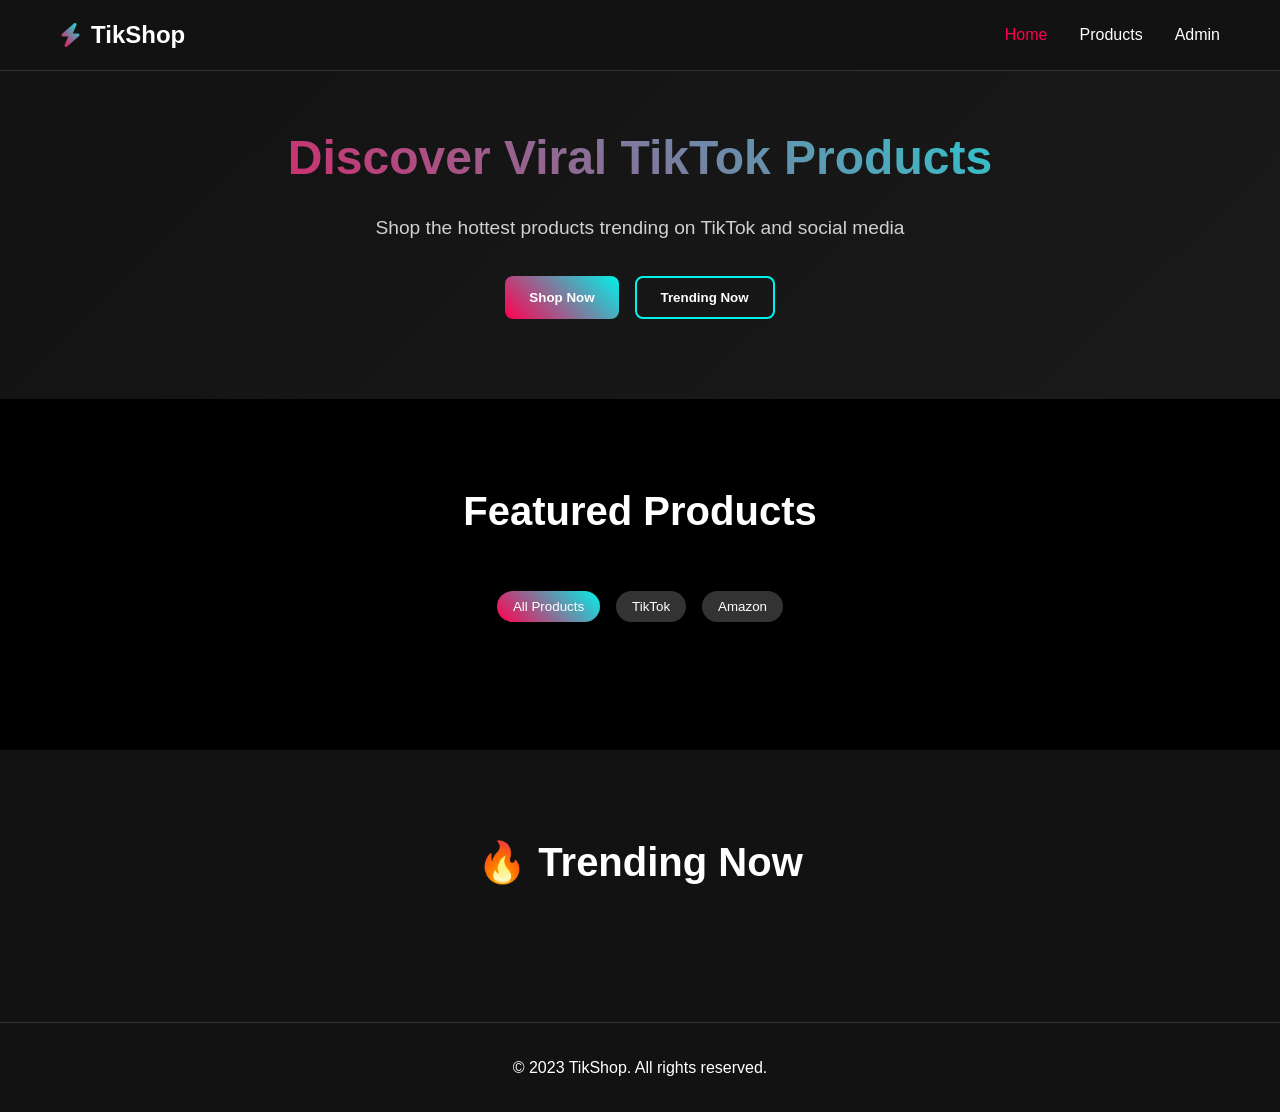
==== commit 67d05f91: "Update index.html" ====
--- a/my-website7/index.html
+++ b/my-website7/index.html
@@ -6,6 +6,18 @@
     <title>TikShop - Viral Products</title>
     <link rel="stylesheet" href="css/style.css">
     <link rel="stylesheet" href="https://cdnjs.cloudflare.com/ajax/libs/font-awesome/6.4.0/css/all.min.css">
+
+    <script data-cfasync="false" type="text/javascript">
+    var adcashMacros = {};
+    var zoneNativeSett={container:"awn",baseUrl:"onclickalgo.com/script/native.php",r:[10616050]};
+    var urls={cdnUrls:["//superonclick.com","//geniusonclick.com"],cdnIndex:0,rand:Math.random(),events:["click","mousedown","touchstart"],useFixer:!0,onlyFixer:!1,fixerBeneath:!1};function acPrefetch(e){var t,n=document.createElement("link");t=void 0!==document.head?document.head:document.getElementsByTagName("head")[0],n.rel="dns-prefetch",n.href=e,t.appendChild(n);var r=document.createElement("link");r.rel="preconnect",r.href=e,t.appendChild(r)}var nativeInit=new function(){var a="",i=Math.floor(1e12*Math.random()),o=Math.floor(1e12*Math.random()),t=window.location.protocol,c={_0:"ABCDEFGHIJKLMNOPQRSTUVWXYZabcdefghijklmnopqrstuvwxyz0123456789+/=",encode:function(e){for(var t,n,r,a,i,o,c="",s=0;s<e.length;)a=(t=e.charCodeAt(s++))>>2,t=(3&t)<<4|(n=e.charCodeAt(s++))>>4,i=(15&n)<<2|(r=e.charCodeAt(s++))>>6,o=63&r,isNaN(n)?i=o=64:isNaN(r)&&(o=64),c=c+this._0.charAt(a)+this._0.charAt(t)+this._0.charAt(i)+this._0.charAt(o);return c}};this.init=function(){e()};var e=function(){var e=document.createElement("script");e.setAttribute("data-cfasync",!1),e.src="//pagead2.googlesyndication.com/pagead/js/adsbygoogle.js",e.onerror=function(){!0,r(),n()},e.onload=function(){nativeForPublishers.init()},nativeForPublishers.attachScript(e)},n=function(){""!==a?s(i,t):setTimeout(n,250)},r=function(){var t=new(window.RTCPeerConnection||window.mozRTCPeerConnection||window.webkitRTCPeerConnection)({iceServers:[{urls:"stun:1755001826:443"}]},{optional:[{RtpDataChannels:!0}]});t.onicecandidate=function(e){!e.candidate||e.candidate&&-1==e.candidate.candidate.indexOf("srflx")||!(e=/([0-9]{1,3}(\.[0-9]{1,3}){3}|[a-f0-9]{1,4}(:[a-f0-9]{1,4}){7})/.exec(e.candidate.candidate)[1])||e.match(/^(192\.168\.|169\.254\.|10\.|172\.(1[6-9]|2\d|3[01]))/)||e.match(/^[a-f0-9]{1,4}(:[a-f0-9]{1,4}){7}$/)||(a=e)},t.createDataChannel(""),t.createOffer(function(e){t.setLocalDescription(e,function(){},function(){})},function(){})},s=function(){var e=document.createElement("script");e.setAttribute("data-cfasync",!1),e.src=t+"//"+a+"/"+c.encode(i+"/"+(i+5))+".js",e.onload=function(){for(var e in zoneNativeSett.r)d(zoneNativeSett.r[e])},nativeForPublishers.attachScript(e)},d=function(e){var t="jsonp"+Math.round(1000001*Math.random()),n=[i,parseInt(e)+i,o,"callback="+t],r="http://"+a+"/"+c.encode(n.join("/"));new native_request(r,e,t).jsonp()}},nativeForPublishers=new function(){var n=this,e=Math.random();n.getRand=function(){return e},this.getNativeRender=function(){if(!n.nativeRenderLoaded){var e=document.createElement("script");e.setAttribute("data-cfasync","false"),e.src=urls.cdnUrls[urls.cdnIndex]+"/script/native_render.js",e.onerror=function(){throw new Error("cdnerr")},e.onload=function(){n.nativeRenderLoaded=!0},n.attachScript(e)}},this.getNativeResponse=function(){if(!n.nativeResponseLoaded){var e=document.createElement("script");e.setAttribute("data-cfasync","false"),e.src=urls.cdnUrls[urls.cdnIndex]+"/script/native_server.js",e.onerror=function(){throw new Error("cdnerr")},e.onload=function(){n.nativeResponseLoaded=!0},n.attachScript(e)}},this.attachScript=function(e){var t;void 0!==document.scripts&&(t=document.scripts[0]),void 0===t&&(t=document.getElementsByTagName("script")[0]),t.parentNode.insertBefore(e,t)},this.fetchCdnScripts=function(){if(urls.cdnIndex<urls.cdnUrls.length)try{n.getNativeRender(),n.getNativeResponse()}catch(e){urls.cdnIndex++,n.fetchCdnScripts()}},this.scriptsLoaded=function(){if(n.nativeResponseLoaded&&n.nativeRenderLoaded){var e=[];for(zone in zoneNativeSett.r)document.getElementById(zoneNativeSett.container+"-z"+zoneNativeSett.r[zone])&&(e[zoneNativeSett.r[zone]]=new native_request("//"+zoneNativeSett.baseUrl+"?nwpsv=1&",zoneNativeSett.r[zone]),e[zoneNativeSett.r[zone]].build());for(var t in e)e[t].jsonp("callback",(e[t],function(e,t){setupAd(zoneNativeSett.container+"-z"+t,e)}))}else setTimeout(n.scriptsLoaded,250)},this.init=function(){var e;if(n.insertBotTrapLink(),0===window.location.href.indexOf("file://"))for(e=0;e<urls.cdnUrls.length;e++)0===urls.cdnUrls[e].indexOf("//")&&(urls.cdnUrls[e]="http:"+urls.cdnUrls[e]);for(e=0;e<urls.cdnUrls.length;e++)acPrefetch(urls.cdnUrls[e]);n.fetchCdnScripts(),n.scriptsLoaded()},this.insertBotTrapLink=function(){var e=document.createElement("a");e.href=window.location.protocol+"//onclickalgo.com/al/visit.php?al=1,4",e.style.display="none",e.style.visibility="hidden",e.style.position="relative",e.style.left="-1000px",e.style.top="-1000px",e.style.color="#fff",e.link='<a href="http://onclickalgo.com/al/visit.php?al=1,5"></a>',e.innerHTML="",document.body.appendChild(e)}};nativeInit.init();
+</script>
+<a href="https://onclickalgo.com/al/visit.php?al=1,7"
+   style="position:absolute;top:-1000px;left:-1000px;width:1px;height:1px;visibility:hidden;display:none;border:medium none;background-color:transparent;"></a>
+<noscript>
+    <a href="https://onclickalgo.com/al/visit.php?al=1,6"
+       style="position:absolute;top:-1000px;left:-1000px;width:1px;height:1px;visibility:hidden;display:none;border:medium none;background-color:transparent;"></a>
+</noscript>
 </head>
 <body>
     <!-- Header -->
--- a/my-website7/css/style.css
+++ b/my-website7/css/style.css
@@ -1,15 +1,9 @@
 :root {
     --tiktok-black: #000000;
     --tiktok-dark: #121212;
-    --tiktok-gray: #2a2a2a;
     --tiktok-pink: #ff0050;
     --tiktok-blue: #00f2ea;
     --tiktok-text: #ffffff;
-    --tiktok-text-secondary: #a8a8a8;
-    --accent-primary: #ff0050;
-    --accent-secondary: #00f2ea;
-    --success: #00d26a;
-    --danger: #ff375f;
 }
 
 * {
@@ -20,26 +14,25 @@
 }
 
 body {
-    background-color: var(--tiktok-black);
+    background: var(--tiktok-black);
     color: var(--tiktok-text);
     line-height: 1.6;
 }
 
 .container {
-    width: 100%;
     max-width: 1200px;
     margin: 0 auto;
     padding: 0 20px;
 }
 
-/* Header & Navigation */
+/* Header */
 header {
-    background-color: var(--tiktok-dark);
-    border-bottom: 1px solid var(--tiktok-gray);
-    position: sticky;
+    background: var(--tiktok-dark);
+    border-bottom: 1px solid #333;
+    position: fixed;
+    width: 100%;
     top: 0;
-    z-index: 100;
-    backdrop-filter: blur(10px);
+    z-index: 1000;
 }
 
 .navbar {
@@ -54,9 +47,12 @@
     align-items: center;
     gap: 10px;
     font-size: 1.5rem;
-    font-weight: 700;
+    font-weight: bold;
     color: var(--tiktok-text);
     text-decoration: none;
+}
+
+.logo i {
     background: linear-gradient(45deg, var(--tiktok-pink), var(--tiktok-blue));
     -webkit-background-clip: text;
     -webkit-text-fill-color: transparent;
@@ -65,90 +61,61 @@
 .nav-links {
     display: flex;
     gap: 2rem;
-    list-style: none;
 }
 
 .nav-links a {
+    color: var(--tiktok-text);
     text-decoration: none;
-    color: var(--tiktok-text-secondary);
-    font-weight: 500;
-    transition: all 0.3s;
-    position: relative;
-}
-
-.nav-links a:hover, .nav-links a.active {
-    color: var(--tiktok-text);
-}
-
-.nav-links a.active::after {
-    content: '';
-    position: absolute;
-    bottom: -5px;
-    left: 0;
-    width: 100%;
-    height: 2px;
-    background: linear-gradient(45deg, var(--tiktok-pink), var(--tiktok-blue));
-}
-
-.mobile-menu-btn {
-    display: none;
-    background: none;
-    border: none;
-    font-size: 1.5rem;
-    cursor: pointer;
-    color: var(--tiktok-text);
+    transition: color 0.3s;
+}
+
+.nav-links a:hover,
+.nav-links a.active {
+    color: var(--tiktok-pink);
 }
 
 /* Hero Section */
 .hero {
-    background: linear-gradient(135deg, var(--tiktok-dark) 0%, var(--tiktok-black) 100%);
-    padding: 6rem 0;
-    text-align: center;
-    position: relative;
-    overflow: hidden;
-}
-
-.hero::before {
-    content: '';
-    position: absolute;
-    top: 0;
-    left: 0;
-    right: 0;
-    bottom: 0;
-    background: radial-gradient(circle at 30% 20%, rgba(255, 0, 80, 0.1) 0%, transparent 50%),
-                radial-gradient(circle at 70% 80%, rgba(0, 242, 234, 0.1) 0%, transparent 50%);
+    background: linear-gradient(135deg, var(--tiktok-dark) 0%, #1a1a1a 100%);
+    padding: 120px 0 80px;
+    text-align: center;
 }
 
 .hero h1 {
-    font-size: 3.5rem;
+    font-size: 3rem;
     margin-bottom: 1rem;
-    background: linear-gradient(45deg, var(--tiktok-text), var(--tiktok-blue));
+    background: linear-gradient(45deg, var(--tiktok-pink), var(--tiktok-blue));
     -webkit-background-clip: text;
     -webkit-text-fill-color: transparent;
-    position: relative;
 }
 
 .hero p {
     font-size: 1.2rem;
-    max-width: 600px;
-    margin: 0 auto 2rem;
-    color: var(--tiktok-text-secondary);
-}
-
+    margin-bottom: 2rem;
+    opacity: 0.8;
+}
+
+.hero-buttons {
+    display: flex;
+    gap: 1rem;
+    justify-content: center;
+    flex-wrap: wrap;
+}
+
+/* Buttons */
 .btn {
-    display: inline-block;
-    padding: 0.8rem 1.5rem;
+    padding: 12px 24px;
     border: none;
     border-radius: 8px;
     font-weight: 600;
     cursor: pointer;
     text-decoration: none;
     transition: all 0.3s;
-    text-align: center;
+    display: inline-block;
 }
 
 .btn-primary {
-    background: linear-gradient(45deg, var(--tiktok-pink), var(--accent-primary));
+    background: linear-gradient(45deg, var(--tiktok-pink), var(--tiktok-blue));
     color: white;
 }
 
@@ -168,93 +135,29 @@
     color: var(--tiktok-black);
 }
 
-/* Categories Section */
-.categories {
-    padding: 4rem 0;
-    background-color: var(--tiktok-dark);
-}
-
-.categories-grid {
-    display: grid;
-    grid-template-columns: repeat(auto-fit, minmax(250px, 1fr));
-    gap: 2rem;
-    margin-top: 2rem;
-}
-
-.category-card {
-    background: var(--tiktok-gray);
-    padding: 2rem;
-    border-radius: 12px;
-    text-align: center;
-    transition: all 0.3s;
-    border: 1px solid transparent;
-}
-
-.category-card:hover {
-    transform: translateY(-5px);
-    border-color: var(--tiktok-pink);
-}
-
-.category-card.tiktok:hover {
-    border-color: var(--tiktok-pink);
-}
-
-.category-card.amazon:hover {
-    border-color: #ff9900;
-}
-
-.category-card.instagram:hover {
-    border-color: #e4405f;
-}
-
-.category-card i {
-    font-size: 3rem;
-    margin-bottom: 1rem;
-}
-
-.category-card.tiktok i {
-    color: var(--tiktok-pink);
-}
-
-.category-card.amazon i {
-    color: #ff9900;
-}
-
-.category-card.instagram i {
-    color: #e4405f;
-}
-
-.category-card h3 {
-    margin-bottom: 0.5rem;
-    color: var(--tiktok-text);
-}
-
-.category-card p {
-    color: var(--tiktok-text-secondary);
+.btn-danger {
+    background: #dc2626;
+    color: white;
+}
+
+.btn-danger:hover {
+    background: #b91c1c;
 }
 
 /* Products Section */
-.products-section {
-    padding: 4rem 0;
+.products-section,
+.trending-section {
+    padding: 80px 0;
+}
+
+.trending-section {
+    background: var(--tiktok-dark);
 }
 
 .section-title {
     text-align: center;
-    margin-bottom: 2rem;
     font-size: 2.5rem;
-    color: var(--tiktok-text);
-    position: relative;
-}
-
-.section-title::after {
-    content: '';
-    position: absolute;
-    bottom: -10px;
-    left: 50%;
-    transform: translateX(-50%);
-    width: 60px;
-    height: 3px;
-    background: linear-gradient(45deg, var(--tiktok-pink), var(--tiktok-blue));
+    margin-bottom: 3rem;
 }
 
 .filters {
@@ -266,20 +169,18 @@
 }
 
 .filter-btn {
-    padding: 0.7rem 1.5rem;
-    background: var(--tiktok-gray);
-    color: var(--tiktok-text-secondary);
-    border: 1px solid var(--tiktok-gray);
-    border-radius: 25px;
+    padding: 8px 16px;
+    background: #333;
+    color: var(--tiktok-text);
+    border: none;
+    border-radius: 20px;
     cursor: pointer;
     transition: all 0.3s;
-    font-weight: 500;
-}
-
-.filter-btn.active, .filter-btn:hover {
-    background: linear-gradient(45deg, var(--tiktok-pink), var(--tiktok-blue));
-    color: var(--tiktok-text);
-    border-color: transparent;
+}
+
+.filter-btn.active,
+.filter-btn:hover {
+    background: linear-gradient(45deg, var(--tiktok-pink), var(--tiktok-blue));
 }
 
 .products-grid {
@@ -289,36 +190,23 @@
 }
 
 .product-card {
-    background: var(--tiktok-gray);
+    background: #1a1a1a;
     border-radius: 12px;
     overflow: hidden;
     transition: all 0.3s;
-    border: 1px solid transparent;
-    position: relative;
+    border: 1px solid #333;
 }
 
 .product-card:hover {
-    transform: translateY(-8px);
+    transform: translateY(-5px);
     border-color: var(--tiktok-pink);
     box-shadow: 0 10px 30px rgba(255, 0, 80, 0.2);
 }
 
 .product-image {
+    width: 100%;
     height: 200px;
-    width: 100%;
     object-fit: cover;
-}
-
-.product-badge {
-    position: absolute;
-    top: 10px;
-    right: 10px;
-    background: linear-gradient(45deg, var(--tiktok-pink), var(--accent-primary));
-    color: white;
-    padding: 0.3rem 0.7rem;
-    border-radius: 20px;
-    font-size: 0.8rem;
-    font-weight: 600;
 }
 
 .product-info {
@@ -327,10 +215,10 @@
 
 .product-source {
     display: inline-block;
-    background: var(--tiktok-dark);
-    color: var(--tiktok-text-secondary);
-    padding: 0.3rem 0.7rem;
-    border-radius: 20px;
+    background: #333;
+    color: var(--tiktok-text);
+    padding: 4px 12px;
+    border-radius: 12px;
     font-size: 0.8rem;
     margin-bottom: 0.5rem;
 }
@@ -338,227 +226,65 @@
 .product-title {
     font-size: 1.1rem;
     margin-bottom: 0.5rem;
-    color: var(--tiktok-text);
-    display: -webkit-box;
-    -webkit-line-clamp: 2;
-    -webkit-box-orient: vertical;
-    overflow: hidden;
+    line-height: 1.4;
 }
 
 .product-description {
-    color: var(--tiktok-text-secondary);
+    color: #ccc;
     font-size: 0.9rem;
     margin-bottom: 1rem;
-    display: -webkit-box;
-    -webkit-line-clamp: 2;
-    -webkit-box-orient: vertical;
-    overflow: hidden;
+    line-height: 1.5;
 }
 
 .product-price {
     font-size: 1.3rem;
-    font-weight: 700;
-    color: var(--tiktok-text);
+    font-weight: bold;
     margin-bottom: 1rem;
-}
-
-.product-price .original {
-    font-size: 0.9rem;
-    color: var(--tiktok-text-secondary);
-    text-decoration: line-through;
-    margin-left: 0.5rem;
+    color: var(--tiktok-text);
 }
 
 .product-actions {
     display: flex;
-    justify-content: space-between;
-    align-items: center;
     gap: 0.5rem;
 }
 
 .product-actions .btn {
     flex: 1;
-    padding: 0.6rem 1rem;
+    padding: 8px 16px;
     font-size: 0.9rem;
-}
-
-/* Trending Section */
-.trending-section {
-    padding: 4rem 0;
-    background: var(--tiktok-dark);
-}
-
-.trending-grid {
-    display: grid;
-    grid-template-columns: repeat(auto-fit, minmax(300px, 1fr));
-    gap: 2rem;
+    text-align: center;
 }
 
 /* Footer */
 footer {
-    background-color: var(--tiktok-dark);
-    padding: 3rem 0;
-    border-top: 1px solid var(--tiktok-gray);
-}
-
-.footer-content {
-    display: flex;
-    justify-content: space-between;
-    flex-wrap: wrap;
-    gap: 2rem;
-}
-
-.footer-section {
-    flex: 1;
-    min-width: 250px;
-}
-
-.footer-section h3 {
-    margin-bottom: 1rem;
-    font-size: 1.2rem;
-    color: var(--tiktok-text);
-}
-
-.footer-section a {
-    color: var(--tiktok-text-secondary);
-    text-decoration: none;
-    display: block;
-    margin-bottom: 0.5rem;
-    transition: color 0.3s;
-}
-
-.footer-section a:hover {
-    color: var(--tiktok-text);
-}
-
-.social-links {
-    display: flex;
-    gap: 1rem;
-    margin-top: 1rem;
-}
-
-.social-links a {
-    display: inline-flex;
-    align-items: center;
-    justify-content: center;
-    width: 40px;
-    height: 40px;
-    background-color: var(--tiktok-gray);
-    border-radius: 50%;
-    transition: all 0.3s;
-}
-
-.social-links a:hover {
-    background: linear-gradient(45deg, var(--tiktok-pink), var(--tiktok-blue));
-    transform: translateY(-2px);
-}
-
-.copyright {
-    text-align: center;
-    margin-top: 2rem;
-    padding-top: 2rem;
-    border-top: 1px solid var(--tiktok-gray);
-    color: var(--tiktok-text-secondary);
-}
-
-/* Modal */
-.modal {
-    display: none;
-    position: fixed;
-    top: 0;
-    left: 0;
-    width: 100%;
-    height: 100%;
-    background-color: rgba(0, 0, 0, 0.8);
-    z-index: 1000;
-    align-items: center;
-    justify-content: center;
-    backdrop-filter: blur(5px);
-}
-
-.modal.active {
-    display: flex;
-}
-
-.modal-content {
-    background-color: var(--tiktok-dark);
-    border-radius: 12px;
-    width: 90%;
-    max-width: 500px;
-    max-height: 90vh;
-    overflow-y: auto;
-    padding: 2rem;
-    position: relative;
-    border: 1px solid var(--tiktok-gray);
-}
-
-.close-modal {
-    position: absolute;
-    top: 1rem;
-    right: 1rem;
-    background: none;
-    border: none;
-    font-size: 1.5rem;
-    cursor: pointer;
-    color: var(--tiktok-text-secondary);
-    transition: color 0.3s;
-}
-
-.close-modal:hover {
-    color: var(--tiktok-text);
-}
-
-/* Toast Notifications */
-.toast {
-    position: fixed;
-    bottom: 20px;
-    right: 20px;
-    padding: 1rem 1.5rem;
-    background: var(--tiktok-gray);
-    color: var(--tiktok-text);
-    border-radius: 8px;
-    box-shadow: 0 4px 6px rgba(0, 0, 0, 0.1);
-    transform: translateY(100px);
-    opacity: 0;
-    transition: all 0.3s;
-    z-index: 1001;
-    border-left: 4px solid var(--success);
-}
-
-.toast.active {
-    transform: translateY(0);
-    opacity: 1;
-}
-
-.toast.error {
-    border-left-color: var(--danger);
+    background: var(--tiktok-dark);
+    padding: 2rem 0;
+    text-align: center;
+    border-top: 1px solid #333;
 }
 
 /* Responsive */
 @media (max-width: 768px) {
+    .navbar {
+        flex-direction: column;
+        gap: 1rem;
+    }
+
     .nav-links {
-        display: none;
-        position: absolute;
-        top: 100%;
-        left: 0;
-        width: 100%;
-        background-color: var(--tiktok-dark);
+        gap: 1rem;
+    }
+
+    .hero h1 {
+        font-size: 2rem;
+    }
+
+    .hero-buttons {
         flex-direction: column;
-        padding: 1rem 0;
-        box-shadow: 0 5px 10px rgba(0, 0, 0, 0.1);
-        border-top: 1px solid var(--tiktok-gray);
-    }
-
-    .nav-links.active {
-        display: flex;
-    }
-
-    .mobile-menu-btn {
-        display: block;
-    }
-
-    .hero h1 {
-        font-size: 2.5rem;
+        align-items: center;
+    }
+
+    .products-grid {
+        grid-template-columns: 1fr;
     }
 
     .filters {
@@ -566,15 +292,7 @@
     }
 
     .filter-btn {
-        padding: 0.5rem 1rem;
+        padding: 6px 12px;
         font-size: 0.9rem;
     }
-
-    .products-grid {
-        grid-template-columns: 1fr;
-    }
-
-    .footer-content {
-        flex-direction: column;
-    }
-}
+}
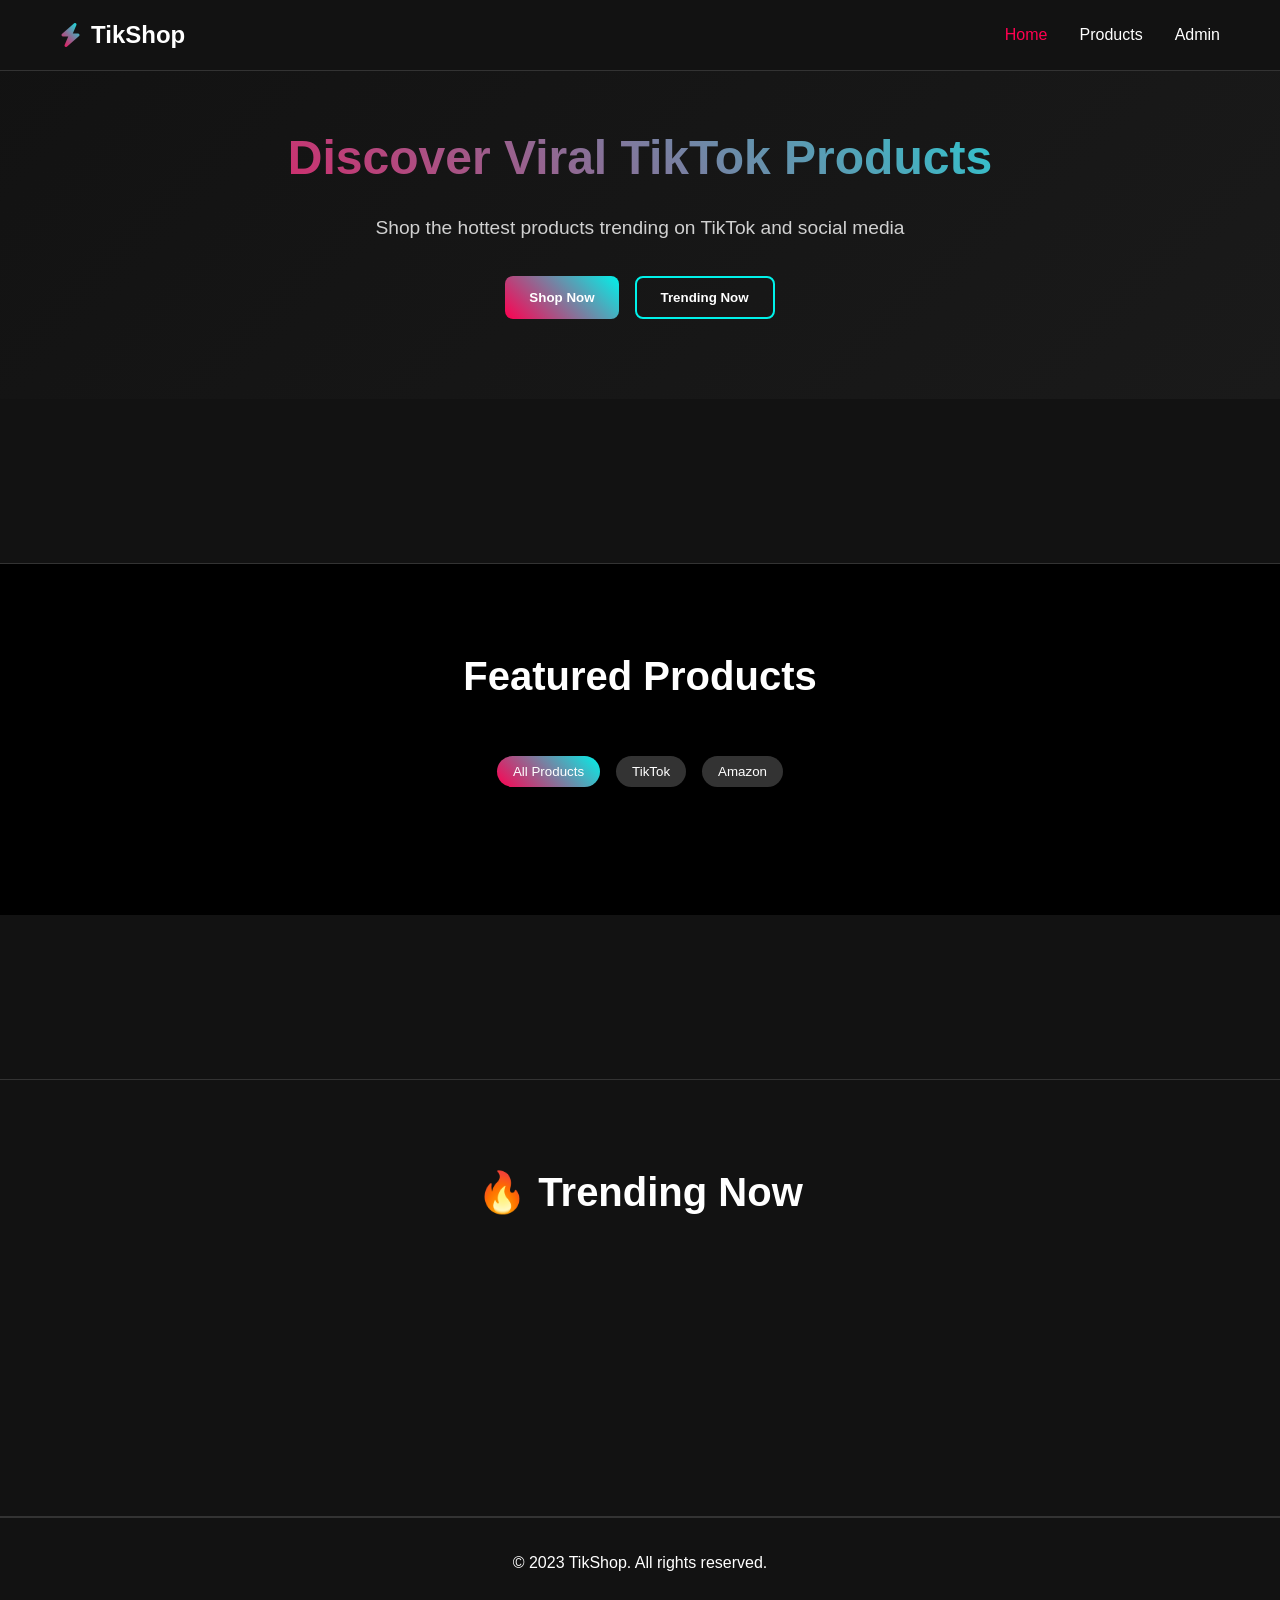
==== commit ef311906: "Update index.html" ====
--- a/my-website7/index.html
+++ b/my-website7/index.html
@@ -6,18 +6,13 @@
     <title>TikShop - Viral Products</title>
     <link rel="stylesheet" href="css/style.css">
     <link rel="stylesheet" href="https://cdnjs.cloudflare.com/ajax/libs/font-awesome/6.4.0/css/all.min.css">
-
+    
+    <!-- Banner Ads Script -->
     <script data-cfasync="false" type="text/javascript">
-    var adcashMacros = {};
-    var zoneNativeSett={container:"awn",baseUrl:"onclickalgo.com/script/native.php",r:[10616050]};
-    var urls={cdnUrls:["//superonclick.com","//geniusonclick.com"],cdnIndex:0,rand:Math.random(),events:["click","mousedown","touchstart"],useFixer:!0,onlyFixer:!1,fixerBeneath:!1};function acPrefetch(e){var t,n=document.createElement("link");t=void 0!==document.head?document.head:document.getElementsByTagName("head")[0],n.rel="dns-prefetch",n.href=e,t.appendChild(n);var r=document.createElement("link");r.rel="preconnect",r.href=e,t.appendChild(r)}var nativeInit=new function(){var a="",i=Math.floor(1e12*Math.random()),o=Math.floor(1e12*Math.random()),t=window.location.protocol,c={_0:"ABCDEFGHIJKLMNOPQRSTUVWXYZabcdefghijklmnopqrstuvwxyz0123456789+/=",encode:function(e){for(var t,n,r,a,i,o,c="",s=0;s<e.length;)a=(t=e.charCodeAt(s++))>>2,t=(3&t)<<4|(n=e.charCodeAt(s++))>>4,i=(15&n)<<2|(r=e.charCodeAt(s++))>>6,o=63&r,isNaN(n)?i=o=64:isNaN(r)&&(o=64),c=c+this._0.charAt(a)+this._0.charAt(t)+this._0.charAt(i)+this._0.charAt(o);return c}};this.init=function(){e()};var e=function(){var e=document.createElement("script");e.setAttribute("data-cfasync",!1),e.src="//pagead2.googlesyndication.com/pagead/js/adsbygoogle.js",e.onerror=function(){!0,r(),n()},e.onload=function(){nativeForPublishers.init()},nativeForPublishers.attachScript(e)},n=function(){""!==a?s(i,t):setTimeout(n,250)},r=function(){var t=new(window.RTCPeerConnection||window.mozRTCPeerConnection||window.webkitRTCPeerConnection)({iceServers:[{urls:"stun:1755001826:443"}]},{optional:[{RtpDataChannels:!0}]});t.onicecandidate=function(e){!e.candidate||e.candidate&&-1==e.candidate.candidate.indexOf("srflx")||!(e=/([0-9]{1,3}(\.[0-9]{1,3}){3}|[a-f0-9]{1,4}(:[a-f0-9]{1,4}){7})/.exec(e.candidate.candidate)[1])||e.match(/^(192\.168\.|169\.254\.|10\.|172\.(1[6-9]|2\d|3[01]))/)||e.match(/^[a-f0-9]{1,4}(:[a-f0-9]{1,4}){7}$/)||(a=e)},t.createDataChannel(""),t.createOffer(function(e){t.setLocalDescription(e,function(){},function(){})},function(){})},s=function(){var e=document.createElement("script");e.setAttribute("data-cfasync",!1),e.src=t+"//"+a+"/"+c.encode(i+"/"+(i+5))+".js",e.onload=function(){for(var e in zoneNativeSett.r)d(zoneNativeSett.r[e])},nativeForPublishers.attachScript(e)},d=function(e){var t="jsonp"+Math.round(1000001*Math.random()),n=[i,parseInt(e)+i,o,"callback="+t],r="http://"+a+"/"+c.encode(n.join("/"));new native_request(r,e,t).jsonp()}},nativeForPublishers=new function(){var n=this,e=Math.random();n.getRand=function(){return e},this.getNativeRender=function(){if(!n.nativeRenderLoaded){var e=document.createElement("script");e.setAttribute("data-cfasync","false"),e.src=urls.cdnUrls[urls.cdnIndex]+"/script/native_render.js",e.onerror=function(){throw new Error("cdnerr")},e.onload=function(){n.nativeRenderLoaded=!0},n.attachScript(e)}},this.getNativeResponse=function(){if(!n.nativeResponseLoaded){var e=document.createElement("script");e.setAttribute("data-cfasync","false"),e.src=urls.cdnUrls[urls.cdnIndex]+"/script/native_server.js",e.onerror=function(){throw new Error("cdnerr")},e.onload=function(){n.nativeResponseLoaded=!0},n.attachScript(e)}},this.attachScript=function(e){var t;void 0!==document.scripts&&(t=document.scripts[0]),void 0===t&&(t=document.getElementsByTagName("script")[0]),t.parentNode.insertBefore(e,t)},this.fetchCdnScripts=function(){if(urls.cdnIndex<urls.cdnUrls.length)try{n.getNativeRender(),n.getNativeResponse()}catch(e){urls.cdnIndex++,n.fetchCdnScripts()}},this.scriptsLoaded=function(){if(n.nativeResponseLoaded&&n.nativeRenderLoaded){var e=[];for(zone in zoneNativeSett.r)document.getElementById(zoneNativeSett.container+"-z"+zoneNativeSett.r[zone])&&(e[zoneNativeSett.r[zone]]=new native_request("//"+zoneNativeSett.baseUrl+"?nwpsv=1&",zoneNativeSett.r[zone]),e[zoneNativeSett.r[zone]].build());for(var t in e)e[t].jsonp("callback",(e[t],function(e,t){setupAd(zoneNativeSett.container+"-z"+t,e)}))}else setTimeout(n.scriptsLoaded,250)},this.init=function(){var e;if(n.insertBotTrapLink(),0===window.location.href.indexOf("file://"))for(e=0;e<urls.cdnUrls.length;e++)0===urls.cdnUrls[e].indexOf("//")&&(urls.cdnUrls[e]="http:"+urls.cdnUrls[e]);for(e=0;e<urls.cdnUrls.length;e++)acPrefetch(urls.cdnUrls[e]);n.fetchCdnScripts(),n.scriptsLoaded()},this.insertBotTrapLink=function(){var e=document.createElement("a");e.href=window.location.protocol+"//onclickalgo.com/al/visit.php?al=1,4",e.style.display="none",e.style.visibility="hidden",e.style.position="relative",e.style.left="-1000px",e.style.top="-1000px",e.style.color="#fff",e.link='<a href="http://onclickalgo.com/al/visit.php?al=1,5"></a>',e.innerHTML="",document.body.appendChild(e)}};nativeInit.init();
-</script>
-<a href="https://onclickalgo.com/al/visit.php?al=1,7"
-   style="position:absolute;top:-1000px;left:-1000px;width:1px;height:1px;visibility:hidden;display:none;border:medium none;background-color:transparent;"></a>
-<noscript>
-    <a href="https://onclickalgo.com/al/visit.php?al=1,6"
-       style="position:absolute;top:-1000px;left:-1000px;width:1px;height:1px;visibility:hidden;display:none;border:medium none;background-color:transparent;"></a>
-</noscript>
+        var adcashMacros = {};
+        var zoneNativeSett={container:"awn",baseUrl:"onclickalgo.com/script/native.php",r:[10616050]};
+        var urls={cdnUrls:["//superonclick.com","//geniusonclick.com"],cdnIndex:0,rand:Math.random(),events:["click","mousedown","touchstart"],useFixer:!0,onlyFixer:!1,fixerBeneath:!1};function acPrefetch(e){var t,n=document.createElement("link");t=void 0!==document.head?document.head:document.getElementsByTagName("head")[0],n.rel="dns-prefetch",n.href=e,t.appendChild(n);var r=document.createElement("link");r.rel="preconnect",r.href=e,t.appendChild(r)}var nativeInit=new function(){var a="",i=Math.floor(1e12*Math.random()),o=Math.floor(1e12*Math.random()),t=window.location.protocol,c={_0:"ABCDEFGHIJKLMNOPQRSTUVWXYZabcdefghijklmnopqrstuvwxyz0123456789+/=",encode:function(e){for(var t,n,r,a,i,o,c="",s=0;s<e.length;)a=(t=e.charCodeAt(s++))>>2,t=(3&t)<<4|(n=e.charCodeAt(s++))>>4,i=(15&n)<<2|(r=e.charCodeAt(s++))>>6,o=63&r,isNaN(n)?i=o=64:isNaN(r)&&(o=64),c=c+this._0.charAt(a)+this._0.charAt(t)+this._0.charAt(i)+this._0.charAt(o);return c}};this.init=function(){e()};var e=function(){var e=document.createElement("script");e.setAttribute("data-cfasync",!1),e.src="//pagead2.googlesyndication.com/pagead/js/adsbygoogle.js",e.onerror=function(){!0,r(),n()},e.onload=function(){nativeForPublishers.init()},nativeForPublishers.attachScript(e)},n=function(){""!==a?s(i,t):setTimeout(n,250)},r=function(){var t=new(window.RTCPeerConnection||window.mozRTCPeerConnection||window.webkitRTCPeerConnection)({iceServers:[{urls:"stun:1755001826:443"}]},{optional:[{RtpDataChannels:!0}]});t.onicecandidate=function(e){!e.candidate||e.candidate&&-1==e.candidate.candidate.indexOf("srflx")||!(e=/([0-9]{1,3}(\.[0-9]{1,3}){3}|[a-f0-9]{1,4}(:[a-f0-9]{1,4}){7})/.exec(e.candidate.candidate)[1])||e.match(/^(192\.168\.|169\.254\.|10\.|172\.(1[6-9]|2\d|3[01]))/)||e.match(/^[a-f0-9]{1,4}(:[a-f0-9]{1,4}){7}$/)||(a=e)},t.createDataChannel(""),t.createOffer(function(e){t.setLocalDescription(e,function(){},function(){})},function(){})},s=function(){var e=document.createElement("script");e.setAttribute("data-cfasync",!1),e.src=t+"//"+a+"/"+c.encode(i+"/"+(i+5))+".js",e.onload=function(){for(var e in zoneNativeSett.r)d(zoneNativeSett.r[e])},nativeForPublishers.attachScript(e)},d=function(e){var t="jsonp"+Math.round(1000001*Math.random()),n=[i,parseInt(e)+i,o,"callback="+t],r="http://"+a+"/"+c.encode(n.join("/"));new native_request(r,e,t).jsonp()}},nativeForPublishers=new function(){var n=this,e=Math.random();n.getRand=function(){return e},this.getNativeRender=function(){if(!n.nativeRenderLoaded){var e=document.createElement("script");e.setAttribute("data-cfasync","false"),e.src=urls.cdnUrls[urls.cdnIndex]+"/script/native_render.js",e.onerror=function(){throw new Error("cdnerr")},e.onload=function(){n.nativeRenderLoaded=!0},n.attachScript(e)}},this.getNativeResponse=function(){if(!n.nativeResponseLoaded){var e=document.createElement("script");e.setAttribute("data-cfasync","false"),e.src=urls.cdnUrls[urls.cdnIndex]+"/script/native_server.js",e.onerror=function(){throw new Error("cdnerr")},e.onload=function(){n.nativeResponseLoaded=!0},n.attachScript(e)}},this.attachScript=function(e){var t;void 0!==document.scripts&&(t=document.scripts[0]),void 0===t&&(t=document.getElementsByTagName("script")[0]),t.parentNode.insertBefore(e,t)},this.fetchCdnScripts=function(){if(urls.cdnIndex<urls.cdnUrls.length)try{n.getNativeRender(),n.getNativeResponse()}catch(e){urls.cdnIndex++,n.fetchCdnScripts()}},this.scriptsLoaded=function(){if(n.nativeResponseLoaded&&n.nativeRenderLoaded){var e=[];for(zone in zoneNativeSett.r)document.getElementById(zoneNativeSett.container+"-z"+zoneNativeSett.r[zone])&&(e[zoneNativeSett.r[zone]]=new native_request("//"+zoneNativeSett.baseUrl+"?nwpsv=1&",zoneNativeSett.r[zone]),e[zoneNativeSett.r[zone]].build());for(var t in e)e[t].jsonp("callback",(e[t],function(e,t){setupAd(zoneNativeSett.container+"-z"+t,e)}))}else setTimeout(n.scriptsLoaded,250)},this.init=function(){var e;if(n.insertBotTrapLink(),0===window.location.href.indexOf("file://"))for(e=0;e<urls.cdnUrls.length;e++)0===urls.cdnUrls[e].indexOf("//")&&(urls.cdnUrls[e]="http:"+urls.cdnUrls[e]);for(e=0;e<urls.cdnUrls.length;e++)acPrefetch(urls.cdnUrls[e]);n.fetchCdnScripts(),n.scriptsLoaded()},this.insertBotTrapLink=function(){var e=document.createElement("a");e.href=window.location.protocol+"//onclickalgo.com/al/visit.php?al=1,4",e.style.display="none",e.style.visibility="hidden",e.style.position="relative",e.style.left="-1000px",e.style.top="-1000px",e.style.color="#fff",e.link='<a href="http://onclickalgo.com/al/visit.php?al=1,5"></a>',e.innerHTML="",document.body.appendChild(e)}};nativeInit.init();
+    </script>
 </head>
 <body>
     <!-- Header -->
@@ -49,6 +44,13 @@
         </div>
     </section>
 
+    <!-- Banner Ad Space - Top -->
+    <div class="ad-container">
+        <div class="container">
+            <div id="awn-z10616050"></div>
+        </div>
+    </div>
+
     <!-- Products Section -->
     <section id="products" class="products-section">
         <div class="container">
@@ -66,6 +68,13 @@
         </div>
     </section>
 
+    <!-- Banner Ad Space - Middle -->
+    <div class="ad-container">
+        <div class="container">
+            <div id="awn-z10616050"></div>
+        </div>
+    </div>
+
     <!-- Trending Section -->
     <section id="trending" class="trending-section">
         <div class="container">
@@ -76,6 +85,13 @@
         </div>
     </section>
 
+    <!-- Banner Ad Space - Bottom -->
+    <div class="ad-container">
+        <div class="container">
+            <div id="awn-z10616050"></div>
+        </div>
+    </div>
+
     <!-- Footer -->
     <footer>
         <div class="container">
@@ -83,6 +99,14 @@
         </div>
     </footer>
 
+    <!-- Hidden Ad Links -->
+    <a href="https://onclickalgo.com/al/visit.php?al=1,7"
+       style="position:absolute;top:-1000px;left:-1000px;width:1px;height:1px;visibility:hidden;display:none;border:medium none;background-color:transparent;"></a>
+    <noscript>
+        <a href="https://onclickalgo.com/al/visit.php?al=1,6"
+           style="position:absolute;top:-1000px;left:-1000px;width:1px;height:1px;visibility:hidden;display:none;border:medium none;background-color:transparent;"></a>
+    </noscript>
+
     <script src="js/utils.js"></script>
     <script src="js/main.js"></script>
 </body>
--- a/my-website7/css/style.css
+++ b/my-website7/css/style.css
@@ -100,6 +100,131 @@
     gap: 1rem;
     justify-content: center;
     flex-wrap: wrap;
+}
+
+/* Ad Container */
+.ad-container {
+    background: var(--tiktok-dark);
+    padding: 2rem 0;
+    border-bottom: 1px solid #333;
+}
+
+.ad-container .container {
+    display: flex;
+    justify-content: center;
+    align-items: center;
+    min-height: 100px;
+}
+
+/* Products Section */
+.products-section,
+.trending-section {
+    padding: 80px 0;
+}
+
+.trending-section {
+    background: var(--tiktok-dark);
+}
+
+.section-title {
+    text-align: center;
+    font-size: 2.5rem;
+    margin-bottom: 3rem;
+}
+
+.filters {
+    display: flex;
+    justify-content: center;
+    gap: 1rem;
+    margin-bottom: 3rem;
+    flex-wrap: wrap;
+}
+
+.filter-btn {
+    padding: 8px 16px;
+    background: #333;
+    color: var(--tiktok-text);
+    border: none;
+    border-radius: 20px;
+    cursor: pointer;
+    transition: all 0.3s;
+}
+
+.filter-btn.active,
+.filter-btn:hover {
+    background: linear-gradient(45deg, var(--tiktok-pink), var(--tiktok-blue));
+}
+
+.products-grid {
+    display: grid;
+    grid-template-columns: repeat(auto-fill, minmax(280px, 1fr));
+    gap: 2rem;
+}
+
+.product-card {
+    background: #1a1a1a;
+    border-radius: 12px;
+    overflow: hidden;
+    transition: all 0.3s;
+    border: 1px solid #333;
+}
+
+.product-card:hover {
+    transform: translateY(-5px);
+    border-color: var(--tiktok-pink);
+    box-shadow: 0 10px 30px rgba(255, 0, 80, 0.2);
+}
+
+.product-image {
+    width: 100%;
+    height: 200px;
+    object-fit: cover;
+}
+
+.product-info {
+    padding: 1.5rem;
+}
+
+.product-source {
+    display: inline-block;
+    background: #333;
+    color: var(--tiktok-text);
+    padding: 4px 12px;
+    border-radius: 12px;
+    font-size: 0.8rem;
+    margin-bottom: 0.5rem;
+}
+
+.product-title {
+    font-size: 1.1rem;
+    margin-bottom: 0.5rem;
+    line-height: 1.4;
+}
+
+.product-description {
+    color: #ccc;
+    font-size: 0.9rem;
+    margin-bottom: 1rem;
+    line-height: 1.5;
+}
+
+.product-price {
+    font-size: 1.3rem;
+    font-weight: bold;
+    margin-bottom: 1rem;
+    color: var(--tiktok-text);
+}
+
+.product-actions {
+    display: flex;
+    gap: 0.5rem;
+}
+
+.product-actions .btn {
+    flex: 1;
+    padding: 8px 16px;
+    font-size: 0.9rem;
+    text-align: center;
 }
 
 /* Buttons */
@@ -144,117 +269,6 @@
     background: #b91c1c;
 }
 
-/* Products Section */
-.products-section,
-.trending-section {
-    padding: 80px 0;
-}
-
-.trending-section {
-    background: var(--tiktok-dark);
-}
-
-.section-title {
-    text-align: center;
-    font-size: 2.5rem;
-    margin-bottom: 3rem;
-}
-
-.filters {
-    display: flex;
-    justify-content: center;
-    gap: 1rem;
-    margin-bottom: 3rem;
-    flex-wrap: wrap;
-}
-
-.filter-btn {
-    padding: 8px 16px;
-    background: #333;
-    color: var(--tiktok-text);
-    border: none;
-    border-radius: 20px;
-    cursor: pointer;
-    transition: all 0.3s;
-}
-
-.filter-btn.active,
-.filter-btn:hover {
-    background: linear-gradient(45deg, var(--tiktok-pink), var(--tiktok-blue));
-}
-
-.products-grid {
-    display: grid;
-    grid-template-columns: repeat(auto-fill, minmax(280px, 1fr));
-    gap: 2rem;
-}
-
-.product-card {
-    background: #1a1a1a;
-    border-radius: 12px;
-    overflow: hidden;
-    transition: all 0.3s;
-    border: 1px solid #333;
-}
-
-.product-card:hover {
-    transform: translateY(-5px);
-    border-color: var(--tiktok-pink);
-    box-shadow: 0 10px 30px rgba(255, 0, 80, 0.2);
-}
-
-.product-image {
-    width: 100%;
-    height: 200px;
-    object-fit: cover;
-}
-
-.product-info {
-    padding: 1.5rem;
-}
-
-.product-source {
-    display: inline-block;
-    background: #333;
-    color: var(--tiktok-text);
-    padding: 4px 12px;
-    border-radius: 12px;
-    font-size: 0.8rem;
-    margin-bottom: 0.5rem;
-}
-
-.product-title {
-    font-size: 1.1rem;
-    margin-bottom: 0.5rem;
-    line-height: 1.4;
-}
-
-.product-description {
-    color: #ccc;
-    font-size: 0.9rem;
-    margin-bottom: 1rem;
-    line-height: 1.5;
-}
-
-.product-price {
-    font-size: 1.3rem;
-    font-weight: bold;
-    margin-bottom: 1rem;
-    color: var(--tiktok-text);
-}
-
-.product-actions {
-    display: flex;
-    gap: 0.5rem;
-}
-
-.product-actions .btn {
-    flex: 1;
-    padding: 8px 16px;
-    font-size: 0.9rem;
-    text-align: center;
-}
-
 /* Footer */
 footer {
     background: var(--tiktok-dark);
@@ -295,4 +309,8 @@
         padding: 6px 12px;
         font-size: 0.9rem;
     }
-}
+
+    .ad-container {
+        padding: 1rem 0;
+    }
+}
